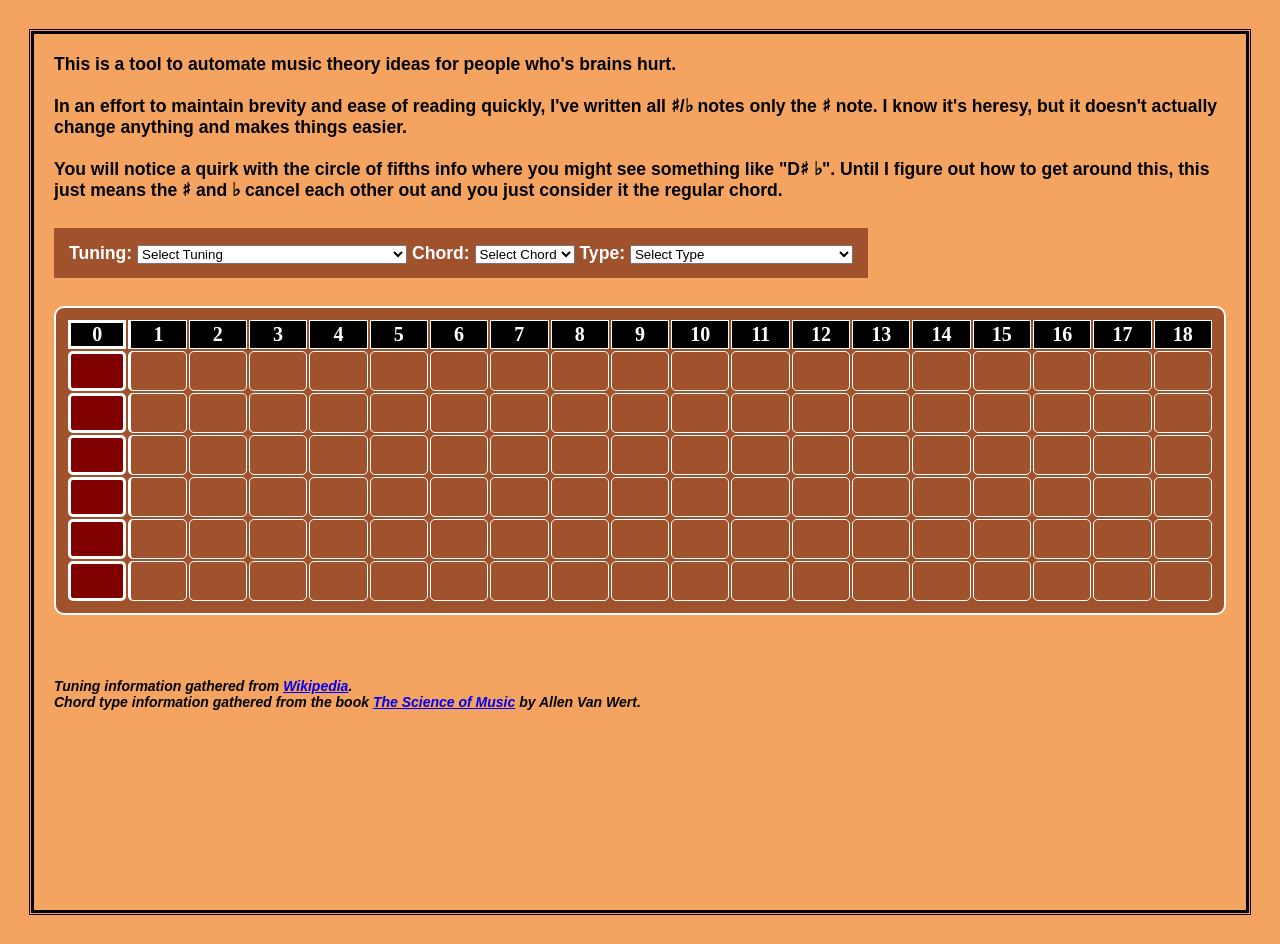
==== index.html @ cc787c2c "Rename guitarhelper.html to index.html" ====
<!DOCTYPE html>
<html lang="en">
	<head>
		<meta charset="UTF-8">
		<meta name="viewport" content="width=device-width, initial-scale=1.0">
		<title>Guitar Helper</title>
		<meta name="author" content="Eric Toribio">
		<meta name="description" content="A music theory tool for guitarists">
<link href="https://www.w3schools.com/w3css/5/w3.css" rel="stylesheet" type="text/css" media="all">
		<link href="styles.css" rel="stylesheet">
	</head>
	<body>
		<div><p>This is a tool to automate music theory ideas for people who's brains hurt.</p><br>
			<p>In an effort to maintain brevity and ease of reading quickly, I've written all &sharp;/&flat; notes only the &sharp; note. I know it's heresy, but it doesn't actually change anything and makes things easier.</p><br>
		<p>You will notice a quirk with the circle of fifths info where you might see something like "D&sharp; &flat;". Until I figure out how to get around this, this just means the &sharp; and &flat; cancel each other out and you just consider it the regular chord.</p><br></div>
		<br>
		<div>
			<span style="background-color:Sienna; color:white; padding:15px; width: 100%;">Tuning:
			<select id="tuning" onchange="sndForm()">
				<option value="selectone" selected disabled>Select Tuning</option>
				<option value="tstd">Standard</option>
				<option value="tuna">A</option>
				<option value="tuas">A&sharp;</option>
				<option value="tas7">A&sharp;maj7</option>
				<option value="tfif">All Fifths (mandoguitar)</option>
				<option value="tffa">All Fifths (mandoguitar) [alternate]</option>
				<option value="tfrt">All Fourths</option>
				<option value="tas2">Asus2</option>
				<option value="tas4">Asus4</option>
				<option value="tagf">Augmented Fourths</option>
				<option value="tafa">Augmented Fourths [alternate]</option>
				<option value="tunb">B</option>
				<option value="tba4">Badd4</option>
				<option value="tba9">Badd9</option>
				<option value="tb9a">Badd9 [alternate]</option>
				<option value="tblk">Balalaika</option>
				<option value="tbfl">B&flat;</option>
				<option value="tbpm">Bruce Palmer Modal</option>
				<option value="tbs4">Bsus4</option>
				<option value="tunc">C</option>
				<option value="tucs">C&sharp;</option>
				<option value="tcs4">C&sharp;sus4</option>
				<option value="tuc6">C6</option>
				<option value="tu69">C6/9</option>
				<option value="tclo">Cello</option>
				<option value="tctr">Cittern</option>
				<option value="tcm4">Cm add4</option>
				<option value="tc11">Cmaj11</option>
				<option value="tcnv">Converge</option>
				<option value="tcva">Converge [alternate]</option>
				<option value="tcra">Crossnote A</option>
				<option value="tcaa">Crossnote A [alternate]</option>
				<option value="tca2">Crossnote A [alternate 2, Sitar A]</option>
				<option value="tcrc">Crossnote C</option>
				<option value="tcca">Crossnote C [alternate]</option>
				<option value="tcc2">Crossnote C [alternate 2]</option>
				<option value="tcrd">Crossnote D</option>
				<option value="tcda">Crossnote D [alternate]</option>
				<option value="tcre">Crossnote E</option>
				<option value="tcrf">Crossnote F</option>
				<option value="tcfa">Crossnote F [alternate]</option>
				<option value="tcrg">Crossnote G</option>
				<option value="tcs2">Csus2</option>
				<option value="tcu4">Csus4</option>
				<option value="tc49">Csus4+9</option>
				<option value="tund">D</option>
				<option value="tdsm">D#m add2/4</option>
				<option value="tud6">D6</option>
				<option value="tud7">D7</option>
				<option value="tddd">Dad-Dad</option>
				<option value="tud9">Dadd9</option>
				<option value="tdgd">Dad-Gad</option>
				<option value="tdg1">Dad-Gad [alternate]</option>
				<option value="tdg2">Dad-Gad [alternate 2]</option>
				<option value="tdg3">Dad-Gad [alternate 3]</option>
				<option value="tdg4">Dad-Gad [alternate 4]</option>
				<option value="tdg5">Dad-Gad [alternate 5]</option>
				<option value="tdg6">Dad-Gad [alternate 6]</option>
				<option value="tdg7">Dad-Gad [alternate 7]</option>
				<option value="tda9">Dm add9</option>
				<option value="tdm7">Dm7</option>
				<option value="tdm9">Dm9</option>
				<option value="tdj7">Dmaj7</option>
				<option value="tdbr">Dobro</option>
				<option value="tu2a">Double Drop A</option>
				<option value="t2as">Double Drop A&sharp;</option>
				<option value="tu2b">Double Drop B</option>
				<option value="tu2c">Double Drop C</option>
				<option value="t2cs">Double Drop C&sharp;</option>
				<option value="tu2d">Double Drop D</option>
				<option value="t2ds">Double Drop D&sharp;</option>
				<option value="t2d1">Double Drop D1</option>
				<option value="tu2e">Double Drop E</option>
				<option value="tu2f">Double Drop F</option>
				<option value="t2fs">Double Drop F&sharp;</option>
				<option value="tu2g">Double Drop G</option>
				<option value="t2gs">Double Drop G&sharp;</option>
				<option value="tdro">Drake's Drone</option>
				<option value="tdra">Drop A</option>
				<option value="tand">Drop A in D Standard Variation</option>
				<option value="tdat">Drop A in Standard Variation</option>
				<option value="tdas">Drop A&sharp;</option>
				<option value="tdrb">Drop B</option>
				<option value="tdba">Drop B in Standard Variation</option>
				<option value="tdb2">Drop B in Standard Variation [alternate]</option>
				<option value="tdbe">Drop B-E</option>
				<option value="tdrc">Drop C</option>
				<option value="tdca">Drop C in Standard Variation</option>
				<option value="tdcs">Drop C&sharp;</option>
				<option value="trca">Drop C&sharp; in Standard Variation</option>
				<option value="tdc1">Drop C1</option>
				<option value="tdrd">Drop D</option>
				<option value="tdds">Drop D&sharp;</option>
				<option value="tdd1">Drop D1</option>
				<option value="tdre">Drop E</option>
				<option value="tdrf">Drop F</option>
				<option value="tdfs">Drop F&sharp;</option>
				<option value="tdrg">Drop G</option>
				<option value="tgnc">Drop G in C standard variation</option>
				<option value="tdgs">Drop G&sharp;</option>
				<option value="tds2">Dsus2</option>
				<option value="temd">E modal</option>
				<option value="tema">E modal [alternate]</option>
				<option value="te74">E7sus4</option>
				<option value="tdhf">E&flat; (down one half-step)</option>
				<option value="tete">El Ten Eleven</option>
				<option value="te11">Em11</option>
				<option value="tem7">Em7/C</option>
				<option value="tes2">Esus2</option>
				<option value="tes4">Esus4</option>
				<option value="te4a">Esus4 [alternate]</option>
				<option value="tunf">F</option>
				<option value="tufs">F&sharp;</option>
				<option value="tfm9">Fmaj9</option>
				<option value="tung">G</option>
				<option value="tugs">G&sharp;</option>
				<option value="tug6">G6</option>
				<option value="tug7">G7</option>
				<option value="tga4">Gadd4</option>
				<option value="tgm7">Gmaj7</option>
				<option value="tgs2">Gsus2</option>
				<option value="tgs4">Gsus4</option>
				<option value="tg4a">Gsus4 [alternate]</option>
				<option value="tork">Gsus4/4 (Orkney)</option>
				<option value="tirs">Iris</option>
				<option value="tjgz">José González</option>
				<option value="tknv">Karnivool</option>
				<option value="tkva">Karnivool [alternate]</option>
				<option value="tlby">Liberty</option>
				<option value="tlwc">Low C</option>
				<option value="tlut">Lute</option>
				<option value="tmj2">Major Seconds</option>
				<option value="tm2a">Major Seconds [alternate]</option>
				<option value="tmj3">Major Thirds</option>
				<option value="tm3a">Major Thirds [alternate]</option>
				<option value="tmic">Mi-composé</option>
				<option value="tmn3">Minor Thirds</option>
				<option value="tmrt">Mr. Tom</option>
				<option value="tnst">New Standard</option>
				<option value="tocv">Octave</option>
				<option value="tupa">Open A</option>
				<option value="tpaa">Open A [alternate]</option>
				<option value="tpa2">Open A [alternate 2]</option>
				<option value="tpas">Open A (Slide)</option>
				<option value="tupb">Open B</option>
				<option value="tpba">Open B [alternate]</option>
				<option value="tupc">Open C</option>
				<option value="tpca">Open C [alternate]</option>
				<option value="tpc2">Open C [alternate 2]</option>
				<option value="tupd">Open D</option>
				<option value="tpda">Open D [alternate]</option>
				<option value="tpd2">Open D [alternate 2]</option>
				<option value="tupe">Open E</option>
				<option value="tpea">Open E [alternate]</option>
				<option value="tupf">Open F</option>
				<option value="tpfa">Open F [alternate]</option>
				<option value="tfmr">Open F (Math Rock)</option>
				<option value="tpfs">Open F&sharp;</option>
				<option value="tfsa">Open F&sharp; [alternate]</option>
				<option value="tupg">Open G (Spanish Tuning/Chicago Tuning)</option>
				<option value="tpga">Open G [alternate]</option>
				<option value="tpsk">Open G [alternate 2, slack-key]</option>
				<option value="tpg3">Open G [alternate 3]</option>
				<option value="topg">Open Page</option>
				<option value="tost">Ostrich</option>
				<option value="tosa">Ostrich [alternate]</option>
				<option value="tute">Sleeping Ute</option>
				<option value="tsta">Staind</option>
				<option value="tsal">Staind [alternate]</option>
				<option value="tdtl">The Day I Tried to Live</option>
				</select>
			Chord:
			<select id="key" onchange="sndFormChord()">
				<option value="selectone" selected disabled>Select Chord</option>
				<option value="C">C</option>
				<option value="Csharp">C#</option>
				<option value="D">D</option>
				<option value="Dsharp">D#</option>
				<option value="E">E</option>
				<option value="F">F</option>
				<option value="Fsharp">F#</option>
				<option value="G">G</option>
				<option value="Gsharp">G#</option>
				<option value="A">A</option>
				<option value="Asharp">A#</option>
				<option value="B">B</option>
				</select>
			Type:
			<select id="chordstyle" onchange="sndFormChordType()">
				<option value="selectone" selected disabled>Select Type</option>
				<option value="maj" id="chmaj">Major</option>
				<option value="min" id="chmin">Minor</option>
				<option value="sus2" id="chsus2">Suspended 2nd</option>
				<option value="aug" id="chaug">Augmented</option>
				<option value="dim" id="chdim">Diminished</option>
				<option value="aug4" id="chaug4">Augmented 4th</option>
				<option value="flat5" id="chflat5">Flat 5th</option>
				<option value="maj7" id="chmaj7">Major 7th</option>
				<option value="maj7sus4" id="chmaj7sus4">Major 7 Suspended 4</option>
				<option value="majadd9" id="chmajadd9">Major Add 9</option>
				<option value="majadds9" id="chmajadds9">Major Add &sharp;9</option>
				<option value="majaddb9" id="chmajaddb9">Major Add &flat;9</option>
				<option value="majadd11" id="chmajadd11">Major Add 11</option>
				<option value="majadds11" id="chmajadds11">Major Add &sharp;11</option>
				<option value="dom7" id="chdom7">Dominant 7th</option>
				<option value="min7" id="chmin7">Minor 7th</option>
				<option value="min7sus4" id="chmin7sus4">Minor 7 Suspended 4</option>
				<option value="min7add9" id="chmin7add9">Minor 7 Add 9</option>
				<option value="minadd11" id="chminadd11">Minor Add 11</option>
				<option value="minmaj7" id="chminmaj7">Minor-Major 7th</option>
				<option value="sus2addb13" id="chsus2addb13">Suspended 2 Add &flat;13</option>
				<option value="augmaj7" id="chaugmaj7">Augmented Major 7th</option>
				<option value="aug7" id="chaug7">Augmented 7th</option>
				<option value="halfdim" id="chhalfdim">Half Diminished</option>
				<option value="dim7" id="chdim7">Diminished 7th</option>
				<option value="dimadd9" id="chdimadd9">Diminished Add 9</option>
				<option value="dimaddb9" id="chdimaddb9">Diminished Add &flat;9</option>
				<option value="aug4add7" id="chaug4add7">Augmented 4th Add 7th</option>
				<option value="aug4addb7" id="chaug4addb7">Augmented 4th Add &flat;7th</option>
				<option value="dom7b5" id="chdom7b5">Dominant 7th &flat;5</option>
				<option value="b5add9" id="chb5add9">&flat;5 Add 9</option>
				<option value="b5adds9" id="chb5adds9">&flat;5 Add &sharp;9</option>
				<option value="maj9" id="chmaj9">Major 9</option>
				<option value="majs9" id="chmajs9">Major &sharp;9</option>
				<option value="maj7add11" id="chmaj7add11">Major 7 Add 11</option>
				<option value="maj7adds11" id="chmaj7adds11">Major 7 Add &sharp;11</option>
				<option value="maj7addb13" id="chmaj7addb13">Major 7 Add &flat;13</option>
				<option value="maj7aug4add13" id="chmaj7aug4add13">Major 7 Augmented 4th Add 13</option>
				<option value="majadd9add11" id="chmajadd9add11">Major Add 9 Add 11</option>
				<option value="majaddb9add11" id="chmajaddb9add11">Major Add &flat;9 Add 11</option>
				<option value="majadd9adds11" id="chmajadd9adds11">Major Add 9 Add &sharp;11</option>
				<option value="majaddb9adds11" id="chmajaddb9adds11">Major Add &flat;9 Add &sharp;11</option>
				<option value="majadds9adds11" id="chmajadds9adds11">Major Add &sharp;9 Add &sharp;11</option>
				<option value="majadd9addb13" id="chmajadd9addb13">Major Add 9 Add &flat;13</option>
				<option value="dom9" id="chdom9">Dominant 9</option>
				<option value="domb9" id="chdomb9">Dominant &flat;9</option>
				<option value="doms9" id="chdoms9">Dominant &sharp;9</option>
				<option value="doms9b5" id="chdoms9b5">Dominant &sharp;9 &flat;5</option>
				<option value="dom7adds11" id="chdom7adds11">Dominant 7 Add &sharp;11</option>
				<option value="dom7add13" id="chdom7add13">Dominant 7 Add 13</option>
				<option value="dom7addb13" id="chdom7addb13">Dominant 7 Add &flat;13</option>
				<option value="dom9b5" id="chdom9b5">Dominant 9 &flat;5</option>
				<option value="dom7add11" id="chdom7add11">Dominant 7 Add 11</option>
				<option value="min7add11" id="chmin7add11">Minor 7 Add 11</option>
				<option value="min7adds11" id="chmin7adds11">Minor 7 Add &sharp;11</option>
				<option value="min7aug4add13" id="chmin7aug4add13">Minor 7 Augmented 4th Add 13</option>
				<option value="min9" id="chmin9">Minor 9</option>
				<option value="minadd9add11" id="chminadd9add11">Minor Add 9 Add 11</option>
				<option value="minadd9adds11" id="chminadd9adds11">Minor Add 9 Add &sharp;11</option>
				<option value="minaddb9adds11" id="chminaddb9adds11">Minor Add &flat;9 Add &sharp;11</option>
				<option value="minmaj7add11" id="chminmaj7add11">Minor-Major 7 Add 11</option>
				<option value="minmaj7adds11" id="chminmaj7adds11">Minor-Major 7 Add &sharp;11</option>
				<option value="minmaj9" id="chminmaj9">Minor-Major 9</option>
				<option value="augminmaj7add13" id="chaugminmaj7add13">Augmented Minor-Major 7 Add 13</option>
				<option value="halfdim9" id="chhalfdim9">Half Diminished 9th</option>
				<option value="halfdim7add11" id="chhalfdim7add11">Half Diminished 7th Add 11</option>
				<option value="dimb9" id="chdimb9">Diminished &flat;9</option>
				<option value="maj9b5" id="chmaj9b5">Major 9 &flat;5</option>
				<option value="majs9addb13" id="chmajs9addb13">Major &sharp;9 Add &flat;13</option>
				<option value="majs11s9" id="chmajs11s9">Major &sharp;11 &sharp;9</option>
				<option value="maj11" id="chmaj11">Major 11</option>
				<option value="majs11" id="chmajs11">Major &sharp;11</option>
				<option value="maj9addb13" id="chmaj9addb13">Major 9 Add &flat;13</option>
				<option value="mins11" id="chmins11">Minor &sharp;11</option>
				<option value="min9add13" id="chmin9add13">Minor 9 Add 13</option>
				<option value="min11" id="chmin11">Minor 11</option>
				<option value="minb9add13" id="chminb9add13">Minor &flat;9 Add 13</option>
				<option value="doms11b9" id="chdoms11b9">Dominant &sharp;11 &flat;9</option>
				<option value="doms9b5add13" id="chdoms9b5add13">Dominant &sharp;9 &flat;5 Add 13</option>
				<option value="doms11" id="chdoms11">Dominant &sharp;11</option>
				<option value="dom9addb13" id="chdom9addb13">Dominant 9 Add &flat;13</option>
				<option value="dom9b5addb13" id="chdom9b5addb13">Dominant 9 &flat;5 Add &flat;13</option>
				<option value="dom11b9" id="chdom11b9">Dominant 11 &flat;9</option>
				<option value="dom11" id="chdom11">Dominant 11</option>
				<option value="minmaj11" id="chminmaj11">Minor-Major 11</option>
				<option value="minmajs11" id="chminmajs11">Minor-Major &sharp;11</option>
				<option value="augminmaj9add13" id="chaugminmaj9add13">Augmented Minor-Major 9 Add 13</option>
				<option value="halfdim9add13" id="chhalfdim9add13">Half Diminished 9 Add 13</option>
				<option value="halfdim11" id="chhalfdim11">Half Diminished 11</option>
				<option value="dim11" id="chdim11">Diminished 11</option>
				</select></span>
			<br>
			<br>
			<center><div id="scale"></div></center>
			<br>
			<div class="fretboard" style="padding: 10px; border: 2px solid white; border-radius: 10px;">
				<table class="fretboard" style="width: 100%;">
					<tr style="background-color: black;">
						<th style="border: 3px solid white;;">0</th>
						<th style="border: 1px solid white; border-left: 3px solid white">1</th>
						<th style="border: 1px solid white;">2</th>
						<th style="border: 1px solid white;">3</th>
						<th style="border: 1px solid white;">4</th>
						<th style="border: 1px solid white;">5</th>
						<th style="border: 1px solid white;">6</th>
						<th style="border: 1px solid white;">7</th>
						<th style="border: 1px solid white;">8</th>
						<th style="border: 1px solid white;">9</th>
						<th style="border: 1px solid white;">10</th>
						<th style="border: 1px solid white;">11</th>
						<th style="border: 1px solid white;">12</th>
						<th style="border: 1px solid white;">13</th>
						<th style="border: 1px solid white;">14</th>
						<th style="border: 1px solid white;">15</th>
						<th style="border: 1px solid white;">16</th>
						<th style="border: 1px solid white;">17</th>
						<th style="border: 1px solid white;">18</th>
					</tr>
					<tr class="fretboard">
						<td style="border: 3px solid white; background-color: Maroon;"><center><span class="fretnotes" id="s1f0"></span></td>
						<td style="border: 1px solid white; border-left: 3px solid white;"><span class="fretnotes" id="s1f1"></span></td>
						<td style="border: 1px solid white;"><span class="fretnotes" id="s1f2"></span></td>
						<td style="border: 1px solid white;"><span class="fretnotes" id="s1f3"></span></td>
						<td style="border: 1px solid white;"><span class="fretnotes" id="s1f4"></span></td>
						<td style="border: 1px solid white;"><span class="fretnotes" id="s1f5"></span></td>
						<td style="border: 1px solid white;"><span class="fretnotes" id="s1f6"></span></td>
						<td style="border: 1px solid white;"><span class="fretnotes" id="s1f7"></span></td>
						<td style="border: 1px solid white;"><span class="fretnotes" id="s1f8"></span></td>
						<td style="border: 1px solid white;"><span class="fretnotes" id="s1f9"></span></td>
						<td style="border: 1px solid white;"><span class="fretnotes" id="s1f10"></span></td>
						<td style="border: 1px solid white;"><span class="fretnotes" id="s1f11"></span></td>
						<td style="border: 1px solid white;"><span class="fretnotes" id="s1f12"></span></td>
						<td style="border: 1px solid white;"><span class="fretnotes" id="s1f13"></span></td>
						<td style="border: 1px solid white;"><span class="fretnotes" id="s1f14"></span></td>
						<td style="border: 1px solid white;"><span class="fretnotes" id="s1f15"></span></td>
						<td style="border: 1px solid white;"><span class="fretnotes" id="s1f16"></span></td>
						<td style="border: 1px solid white;"><span class="fretnotes" id="s1f17"></span></td>
						<td style="border: 1px solid white;"><span class="fretnotes" id="s1f18"></span></td>
					</tr>
					<tr class="fretboard">
						<td style="border: 3px solid white; background-color: Maroon;"><span class="fretnotes" id="s2f0"></span></td>
						<td style="border: 1px solid white; border-left: 3px solid white"><span class="fretnotes" id="s2f1"></span></td>
						<td style="border: 1px solid white;"><span class="fretnotes" id="s2f2"></span></td>
						<td style="border: 1px solid white;"><span class="fretnotes" id="s2f3"></span></td>
						<td style="border: 1px solid white;"><span class="fretnotes" id="s2f4"></span></td>
						<td style="border: 1px solid white;"><span class="fretnotes" id="s2f5"></span></td>
						<td style="border: 1px solid white;"><span class="fretnotes" id="s2f6"></span></td>
						<td style="border: 1px solid white;"><span class="fretnotes" id="s2f7"></span></td>
						<td style="border: 1px solid white;"><span class="fretnotes" id="s2f8"></span></td>
						<td style="border: 1px solid white;"><span class="fretnotes" id="s2f9"></span></td>
						<td style="border: 1px solid white;"><span class="fretnotes" id="s2f10"></span></td>
						<td style="border: 1px solid white;"><span class="fretnotes" id="s2f11"></span></td>
						<td style="border: 1px solid white;"><span class="fretnotes" id="s2f12"></span></td>
						<td style="border: 1px solid white;"><span class="fretnotes" id="s2f13"></span></td>
						<td style="border: 1px solid white;"><span class="fretnotes" id="s2f14"></span></td>
						<td style="border: 1px solid white;"><span class="fretnotes" id="s2f15"></span></td>
						<td style="border: 1px solid white;"><span class="fretnotes" id="s2f16"></span></td>
						<td style="border: 1px solid white;"><span class="fretnotes" id="s2f17"></span></td>
						<td style="border: 1px solid white;"><span class="fretnotes" id="s2f18"></span></td>
					</tr>
					<tr class="fretboard">
						<td style="border: 3px solid white; background-color: Maroon;"><span class="fretnotes" id="s3f0"></span></td>
						<td style="border: 1px solid white; border-left: 3px solid white"><span class="fretnotes" id="s3f1"></span></td>
						<td style="border: 1px solid white;"><span class="fretnotes" id="s3f2"></span></td>
						<td style="border: 1px solid white;"><span class="fretnotes" id="s3f3"></span></td>
						<td style="border: 1px solid white;"><span class="fretnotes" id="s3f4"></span></td>
						<td style="border: 1px solid white;"><span class="fretnotes" id="s3f5"></span></td>
						<td style="border: 1px solid white;"><span class="fretnotes" id="s3f6"></span></td>
						<td style="border: 1px solid white;"><span class="fretnotes" id="s3f7"></span></td>
						<td style="border: 1px solid white;"><span class="fretnotes" id="s3f8"></span></td>
						<td style="border: 1px solid white;"><span class="fretnotes" id="s3f9"></span></td>
						<td style="border: 1px solid white;"><span class="fretnotes" id="s3f10"></span></td>
						<td style="border: 1px solid white;"><span class="fretnotes" id="s3f11"></span></td>
						<td style="border: 1px solid white;"><span class="fretnotes" id="s3f12"></span></td>
						<td style="border: 1px solid white;"><span class="fretnotes" id="s3f13"></span></td>
						<td style="border: 1px solid white;"><span class="fretnotes" id="s3f14"></span></td>
						<td style="border: 1px solid white;"><span class="fretnotes" id="s3f15"></span></td>
						<td style="border: 1px solid white;"><span class="fretnotes" id="s3f16"></span></td>
						<td style="border: 1px solid white;"><span class="fretnotes" id="s3f17"></span></td>
						<td style="border: 1px solid white;"><span class="fretnotes" id="s3f18"></span></td>
					</tr>
					<tr class="fretboard">
						<td style="border: 3px solid white; background-color: Maroon;"><span class="fretnotes" id="s4f0"></span></td>
						<td style="border: 1px solid white; border-left: 3px solid white"><span class="fretnotes" id="s4f1"></span></td>
						<td style="border: 1px solid white;"><span class="fretnotes" id="s4f2"></span></td>
						<td style="border: 1px solid white;"><span class="fretnotes" id="s4f3"></span></td>
						<td style="border: 1px solid white;"><span class="fretnotes" id="s4f4"></span></td>
						<td style="border: 1px solid white;"><span class="fretnotes" id="s4f5"></span></td>
						<td style="border: 1px solid white;"><span class="fretnotes" id="s4f6"></span></td>
						<td style="border: 1px solid white;"><span class="fretnotes" id="s4f7"></span></td>
						<td style="border: 1px solid white;"><span class="fretnotes" id="s4f8"></span></td>
						<td style="border: 1px solid white;"><span class="fretnotes" id="s4f9"></span></td>
						<td style="border: 1px solid white;"><span class="fretnotes" id="s4f10"></span></td>
						<td style="border: 1px solid white;"><span class="fretnotes" id="s4f11"></span></td>
						<td style="border: 1px solid white;"><span class="fretnotes" id="s4f12"></span></td>
						<td style="border: 1px solid white;"><span class="fretnotes" id="s4f13"></span></td>
						<td style="border: 1px solid white;"><span class="fretnotes" id="s4f14"></span></td>
						<td style="border: 1px solid white;"><span class="fretnotes" id="s4f15"></span></td>
						<td style="border: 1px solid white;"><span class="fretnotes" id="s4f16"></span></td>
						<td style="border: 1px solid white;"><span class="fretnotes" id="s4f17"></span></td>
						<td style="border: 1px solid white;"><span class="fretnotes" id="s4f18"></span></td>
					</tr>
					<tr class="fretboard">
						<td style="border: 3px solid white; background-color: Maroon;"><span class="fretnotes" id="s5f0"></span></td>
						<td style="border: 1px solid white; border-left: 3px solid white"><span class="fretnotes" id="s5f1"></span></td>
						<td style="border: 1px solid white;"><span class="fretnotes" id="s5f2"></span></td>
						<td style="border: 1px solid white;"><span class="fretnotes" id="s5f3"></span></td>
						<td style="border: 1px solid white;"><span class="fretnotes" id="s5f4"></span></td>
						<td style="border: 1px solid white;"><span class="fretnotes" id="s5f5"></span></td>
						<td style="border: 1px solid white;"><span class="fretnotes" id="s5f6"></span></td>
						<td style="border: 1px solid white;"><span class="fretnotes" id="s5f7"></span></td>
						<td style="border: 1px solid white;"><span class="fretnotes" id="s5f8"></span></td>
						<td style="border: 1px solid white;"><span class="fretnotes" id="s5f9"></span></td>
						<td style="border: 1px solid white;"><span class="fretnotes" id="s5f10"></span></td>
						<td style="border: 1px solid white;"><span class="fretnotes" id="s5f11"></span></td>
						<td style="border: 1px solid white;"><span class="fretnotes" id="s5f12"></span></td>
						<td style="border: 1px solid white;"><span class="fretnotes" id="s5f13"></span></td>
						<td style="border: 1px solid white;"><span class="fretnotes" id="s5f14"></span></td>
						<td style="border: 1px solid white;"><span class="fretnotes" id="s5f15"></span></td>
						<td style="border: 1px solid white;"><span class="fretnotes" id="s5f16"></span></td>
						<td style="border: 1px solid white;"><span class="fretnotes" id="s5f17"></span></td>
						<td style="border: 1px solid white;"><span class="fretnotes" id="s5f18"></span></td>
					</tr>
					<tr class="fretboard">
						<td style="border: 3px solid white; background-color: Maroon;"><span class="fretnotes" id="s6f0"></span></td>
						<td style="border: 1px solid white; border-left: 3px solid white"><span class="fretnotes" id="s6f1"></span></td>
						<td style="border: 1px solid white;"><span class="fretnotes" id="s6f2"></span></td>
						<td style="border: 1px solid white;"><span class="fretnotes" id="s6f3"></span></td>
						<td style="border: 1px solid white;"><span class="fretnotes" id="s6f4"></span></td>
						<td style="border: 1px solid white;"><span class="fretnotes" id="s6f5"></span></td>
						<td style="border: 1px solid white;"><span class="fretnotes" id="s6f6"></span></td>
						<td style="border: 1px solid white;"><span class="fretnotes" id="s6f7"></span></td>
						<td style="border: 1px solid white;"><span class="fretnotes" id="s6f8"></span></td>
						<td style="border: 1px solid white;"><span class="fretnotes" id="s6f9"></span></td>
						<td style="border: 1px solid white;"><span class="fretnotes" id="s6f10"></span></td>
						<td style="border: 1px solid white;"><span class="fretnotes" id="s6f11"></span></td>
						<td style="border: 1px solid white;"><span class="fretnotes" id="s6f12"></span></td>
						<td style="border: 1px solid white;"><span class="fretnotes" id="s6f13"></span></td>
						<td style="border: 1px solid white;"><span class="fretnotes" id="s6f14"></span></td>
						<td style="border: 1px solid white;"><span class="fretnotes" id="s6f15"></span></td>
						<td style="border: 1px solid white;"><span class="fretnotes" id="s6f16"></span></td>
						<td style="border: 1px solid white;"><span class="fretnotes" id="s6f17"></span></td>
						<td style="border: 1px solid white;"><span class="fretnotes" id="s6f18"></span></center></td>
					</tr>
				</table>
					</div>
					<div><br></div>
						
<div><span id="chordthing"></span></div>
<br>
<div id="circfif"></div>
			<br>
			<script type="text/javascript" src="guitarhelper.js"></script>
			<noscript>this page requires javascript</noscript>
		<div id="footer">Tuning information gathered from <a href="https://en.wikipedia.org/wiki/List_of_guitar_tunings">Wikipedia</a>.<br>
			Chord type information gathered from the book <a href="https://musictheorysucks.com/">The Science of Music</a> by Allen Van Wert.</div>
	</body>
</html>
---- styles.css ----
body {
	background-color: SandyBrown;
	color: black;
	font-family: Tahoma;
	font-weight: bold;
	margin: 5%;
	padding: 20px;
	padding-bottom: 200px;
	border: 2px solid black;
	outline-style: double;
	outline-color: black;
	margin: 2rem;
	font-size: 1.1rem;
}

.btn {
  background-color: white;
  display: flex;
  align-items: center;
  justify-content: flex-start;
  column-gap: var(--gap);
  padding: 0.6rem;
  cursor: pointer;
  border-radius: var(--radius);
  border: none;
  box-shadow: var(--shadow);
  position: relative;
}

.bx {
  font-size: 1.1rem;
}

.dropdown {
  position: absolute;
  width: 250px;
  box-shadow: var(--shadow);
  border-radius: var(--radius);
  margin-top: 0.3rem;
  background: black;
}

.dropdown a {
  display: flex;
  align-items: center;
  column-gap: var(--gap);
  padding: 0.8rem 1rem;
  text-decoration: none;
  color: black;
}

.dropdown a:hover {
  background-color: var(--color);
  color: white;
}

.dropdown {
  position: absolute;
  width: 250px;
  box-shadow: var(--shadow);
  border-radius: var(--radius);
  margin-top: 0.3rem;
  background: white;
  transition: all 0.1s cubic-bezier(0.16, 1, 0.5, 1);

  transform: translateY(0.5rem);
  visibility: hidden;
  opacity: 0;
}

.show {
  transform: translateY(0rem);
  visibility: visible;
  opacity: 1;
}

.arrow {
  transform: rotate(180deg);
  transition: 0.2s ease;
}

@import url(https://fonts.googleapis.com/css?family=Inter:100,200,300,regular,500,600,700,800,900);

* {
  margin: 0;
  padding: 0;
  box-sizing: border-box;
  font-family: "Inter", sans-serif;
  --shadow: rgba(0, 0, 0, 0.05) 0px 6px 10px 0px,
    rgba(0, 0, 0, 0.1) 0px 0px 0px 1px;
  --color: #166e67;
  --gap: 0.5rem;
  --radius: 5px;
}

.fretboard {
	font-family: Courier New;
	color: white;
	background-color: Sienna;
	font-size: 20px;
	text-align: center;
	}
	
.fretnotes {
	font-family: Tahoma;
	text-align: center;
	color: white;
	font-size: 14px;
	}
	
td {
	padding: 2px;
	width: 5%;
	height: 40px;
	border-radius: 5px;
	}
	
th {
	font-family: Tahoma;
	}
	
#footer {
	font-size: 14px;
	font-style: italic;
	bottom: 5px;
	}
	
#circfif, #chordthing, #scale {
	font-family: Garamond;
	font-size: 22px;
	}
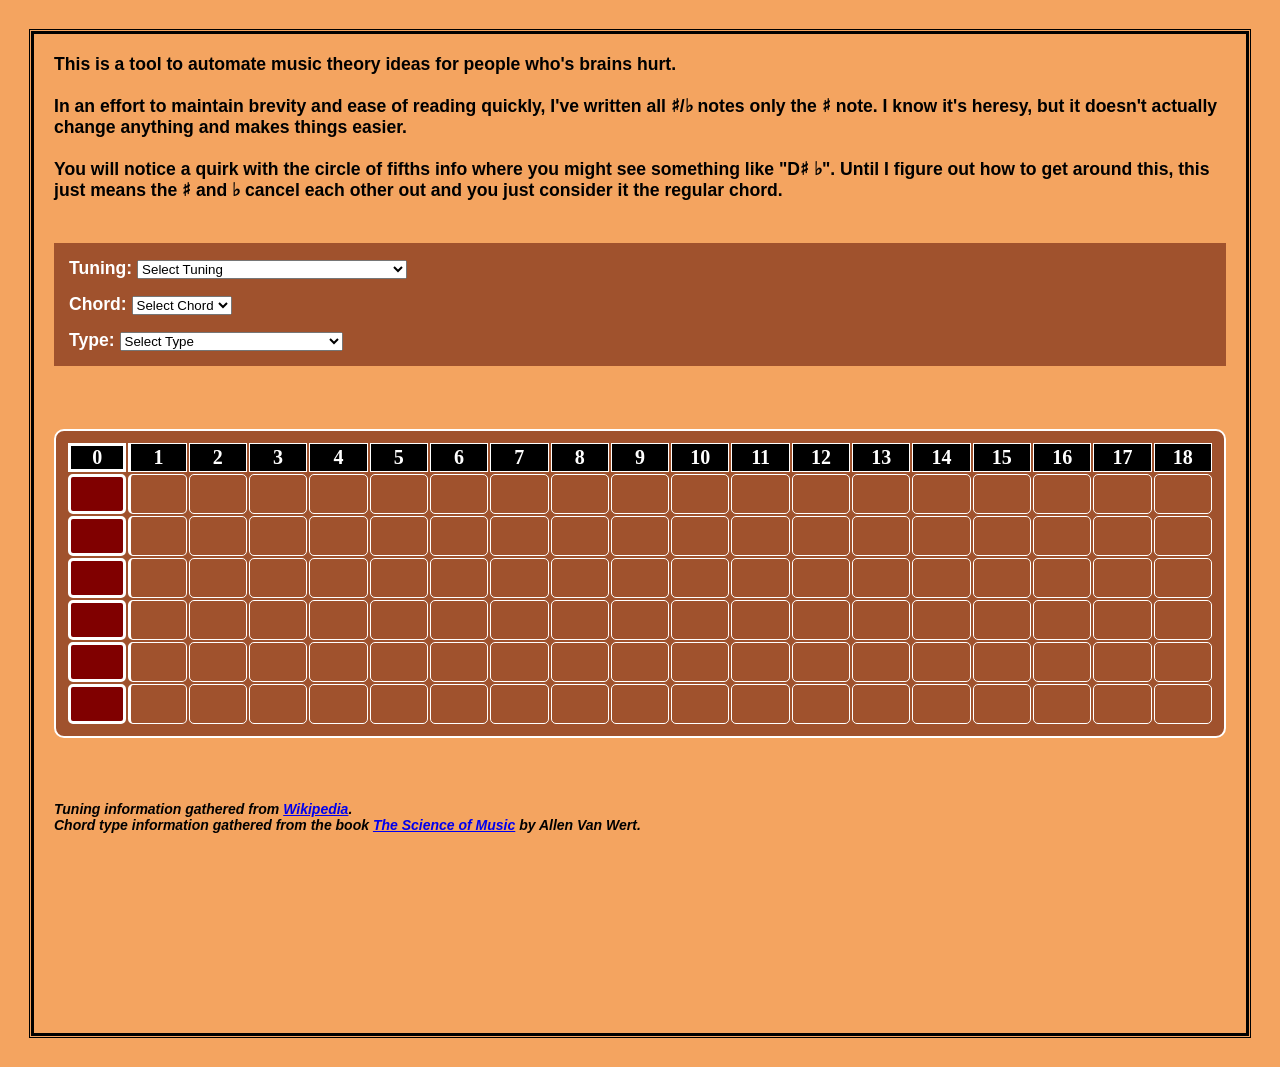
==== commit 51a60bfd: "Add files via upload" ====
--- a/index.html
+++ b/index.html
@@ -15,7 +15,7 @@
 		<p>You will notice a quirk with the circle of fifths info where you might see something like "D&sharp; &flat;". Until I figure out how to get around this, this just means the &sharp; and &flat; cancel each other out and you just consider it the regular chord.</p><br></div>
 		<br>
 		<div>
-			<span style="background-color:Sienna; color:white; padding:15px; width: 100%;">Tuning:
+			<div style="background-color:Sienna; color:white; padding:15px;">Tuning:
 			<select id="tuning" onchange="sndForm()">
 				<option value="selectone" selected disabled>Select Tuning</option>
 				<option value="tstd">Standard</option>
@@ -188,8 +188,8 @@
 				<option value="tsta">Staind</option>
 				<option value="tsal">Staind [alternate]</option>
 				<option value="tdtl">The Day I Tried to Live</option>
-				</select>
-			Chord:
+				</select><br>
+			<p style="padding-top: 15px; padding-bottom: 15px">Chord:
 			<select id="key" onchange="sndFormChord()">
 				<option value="selectone" selected disabled>Select Chord</option>
 				<option value="C">C</option>
@@ -204,7 +204,7 @@
 				<option value="A">A</option>
 				<option value="Asharp">A#</option>
 				<option value="B">B</option>
-				</select>
+				</select></p>
 			Type:
 			<select id="chordstyle" onchange="sndFormChordType()">
 				<option value="selectone" selected disabled>Select Type</option>
@@ -298,7 +298,7 @@
 				<option value="halfdim9add13" id="chhalfdim9add13">Half Diminished 9 Add 13</option>
 				<option value="halfdim11" id="chhalfdim11">Half Diminished 11</option>
 				<option value="dim11" id="chdim11">Diminished 11</option>
-				</select></span>
+				</select></div>
 			<br>
 			<br>
 			<center><div id="scale"></div></center>
@@ -465,4 +465,4 @@
 		<div id="footer">Tuning information gathered from <a href="https://en.wikipedia.org/wiki/List_of_guitar_tunings">Wikipedia</a>.<br>
 			Chord type information gathered from the book <a href="https://musictheorysucks.com/">The Science of Music</a> by Allen Van Wert.</div>
 	</body>
-</html>
+</html>
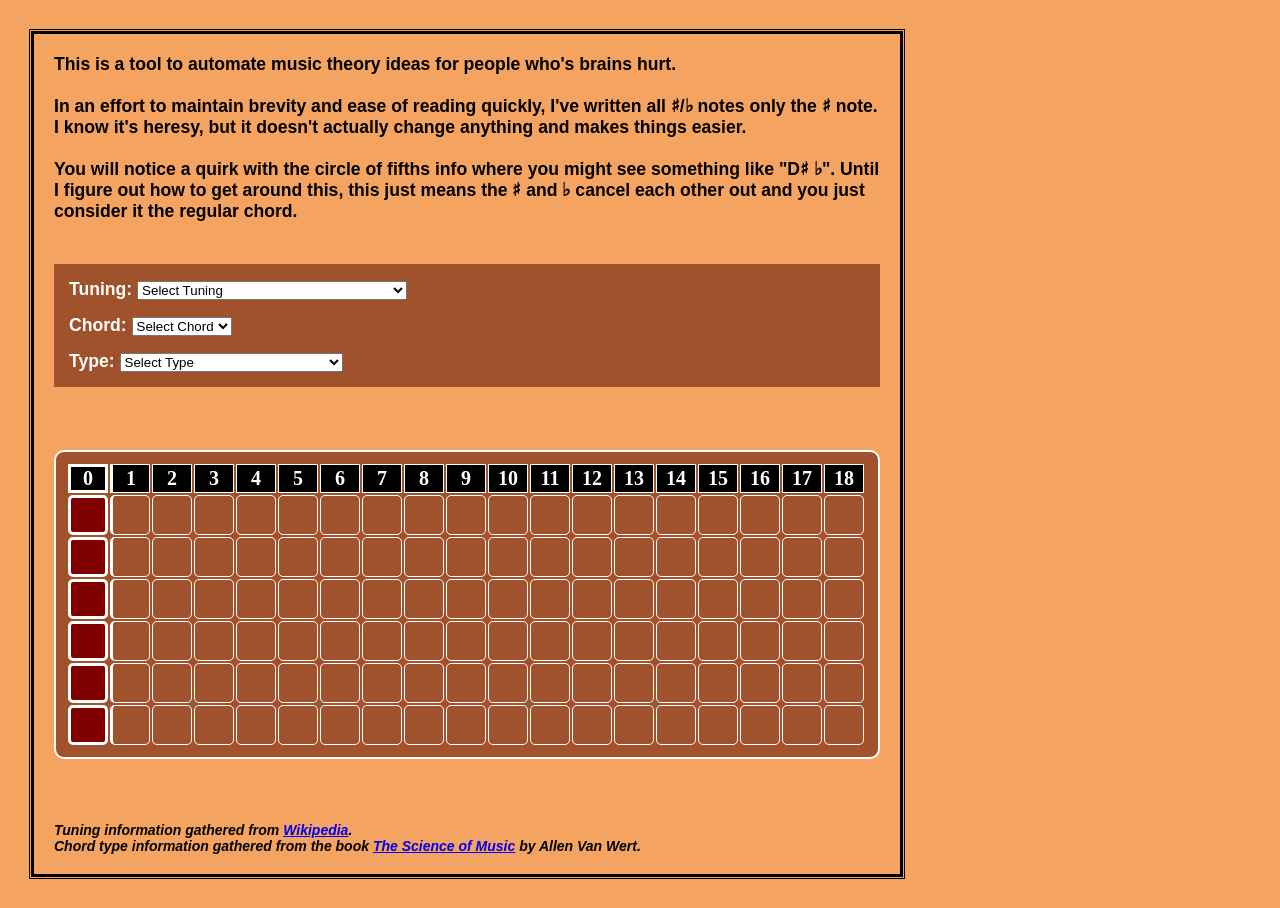
==== commit ab4ffa5b: "Add files via upload" ====
--- a/index.html
+++ b/index.html
@@ -304,7 +304,7 @@
 			<center><div id="scale"></div></center>
 			<br>
 			<div class="fretboard" style="padding: 10px; border: 2px solid white; border-radius: 10px;">
-				<table class="fretboard" style="width: 100%;">
+				<table class="fretboard" style="width: 800px;">
 					<tr style="background-color: black;">
 						<th style="border: 3px solid white;;">0</th>
 						<th style="border: 1px solid white; border-left: 3px solid white">1</th>
--- a/styles.css
+++ b/styles.css
@@ -5,12 +5,14 @@
 	font-weight: bold;
 	margin: 5%;
 	padding: 20px;
-	padding-bottom: 200px;
+	padding-bottom: 20px;
 	border: 2px solid black;
 	outline-style: double;
 	outline-color: black;
 	margin: 2rem;
 	font-size: 1.1rem;
+	width: 870px;
+	word-break: all;
 }
 
 .btn {
@@ -110,7 +112,7 @@
 	
 td {
 	padding: 2px;
-	width: 5%;
+	width: 40px;
 	height: 40px;
 	border-radius: 5px;
 	}
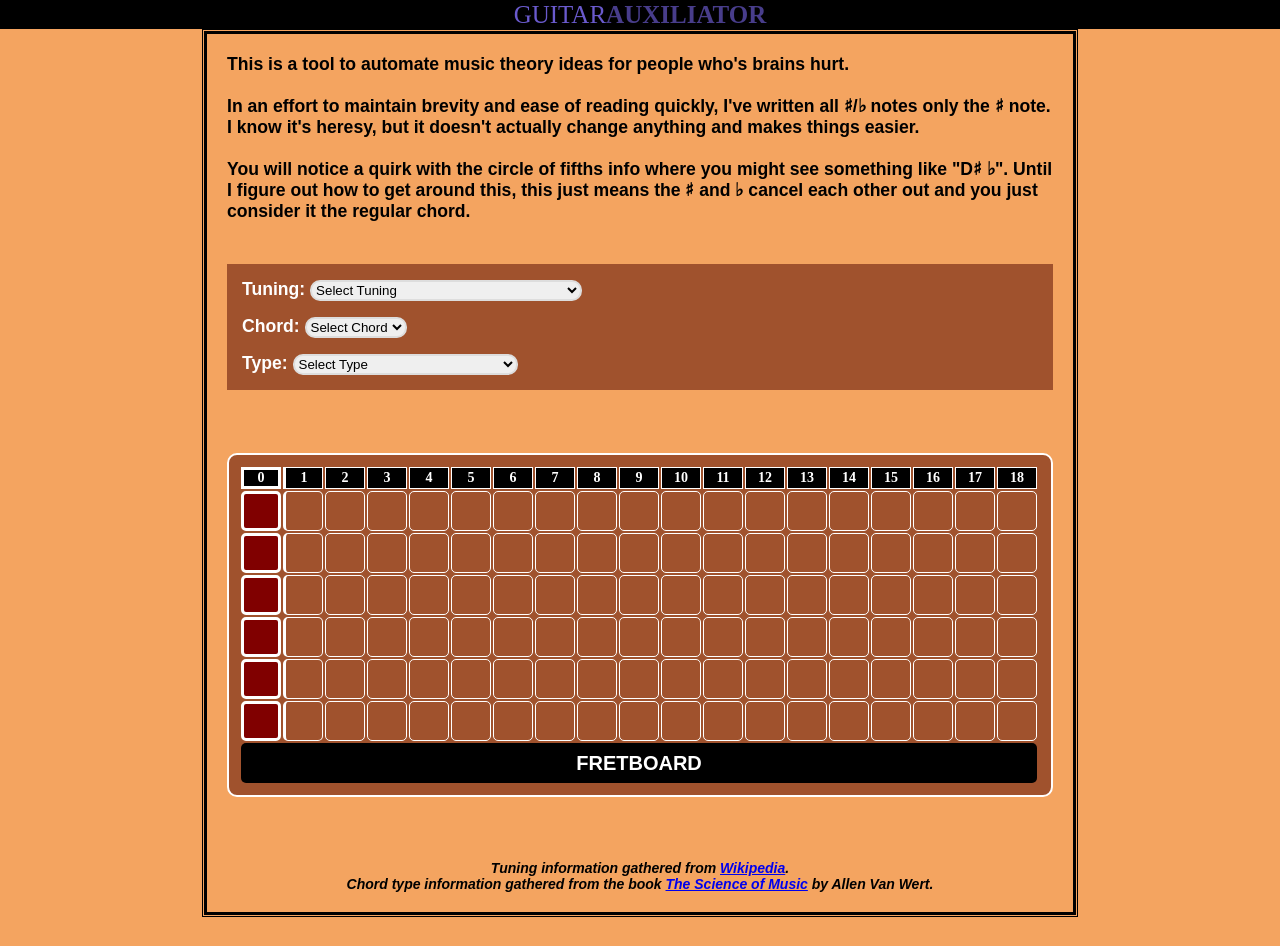
==== commit ed667d5e: "Add files via upload" ====
--- a/index.html
+++ b/index.html
@@ -3,19 +3,23 @@
 	<head>
 		<meta charset="UTF-8">
 		<meta name="viewport" content="width=device-width, initial-scale=1.0">
-		<title>Guitar Helper</title>
+		<title>Guitar Auxiliator</title>
 		<meta name="author" content="Eric Toribio">
 		<meta name="description" content="A music theory tool for guitarists">
 <link href="https://www.w3schools.com/w3css/5/w3.css" rel="stylesheet" type="text/css" media="all">
 		<link href="styles.css" rel="stylesheet">
 	</head>
+
 	<body>
-		<div><p>This is a tool to automate music theory ideas for people who's brains hurt.</p><br>
+		
+		<div id="sitetitle"><span id="guitar">GUITAR</span><span id="auxiliator">AUXILIATOR</span></div>
+		<center><div id="mainbody">
+		<div style="text-align: left;"><p>This is a tool to automate music theory ideas for people who's brains hurt.</p><br>
 			<p>In an effort to maintain brevity and ease of reading quickly, I've written all &sharp;/&flat; notes only the &sharp; note. I know it's heresy, but it doesn't actually change anything and makes things easier.</p><br>
 		<p>You will notice a quirk with the circle of fifths info where you might see something like "D&sharp; &flat;". Until I figure out how to get around this, this just means the &sharp; and &flat; cancel each other out and you just consider it the regular chord.</p><br></div>
 		<br>
 		<div>
-			<div style="background-color:Sienna; color:white; padding:15px;">Tuning:
+			<div style="background-color:Sienna; color:white; padding:15px; text-align: left;">Tuning:
 			<select id="tuning" onchange="sndForm()">
 				<option value="selectone" selected disabled>Select Tuning</option>
 				<option value="tstd">Standard</option>
@@ -225,7 +229,7 @@
 				<option value="dom7" id="chdom7">Dominant 7th</option>
 				<option value="min7" id="chmin7">Minor 7th</option>
 				<option value="min7sus4" id="chmin7sus4">Minor 7 Suspended 4</option>
-				<option value="min7add9" id="chmin7add9">Minor 7 Add 9</option>
+				<option value="minadd9" id="chminadd9">Minor Add 9</option>
 				<option value="minadd11" id="chminadd11">Minor Add 11</option>
 				<option value="minmaj7" id="chminmaj7">Minor-Major 7th</option>
 				<option value="sus2addb13" id="chsus2addb13">Suspended 2 Add &flat;13</option>
@@ -452,6 +456,9 @@
 						<td style="border: 1px solid white;"><span class="fretnotes" id="s6f17"></span></td>
 						<td style="border: 1px solid white;"><span class="fretnotes" id="s6f18"></span></center></td>
 					</tr>
+					<tr style="background-color: black;">
+						<td colspan="19">FRETBOARD</td>
+					</tr>
 				</table>
 					</div>
 					<div><br></div>
@@ -464,5 +471,6 @@
 			<noscript>this page requires javascript</noscript>
 		<div id="footer">Tuning information gathered from <a href="https://en.wikipedia.org/wiki/List_of_guitar_tunings">Wikipedia</a>.<br>
 			Chord type information gathered from the book <a href="https://musictheorysucks.com/">The Science of Music</a> by Allen Van Wert.</div>
+			</div></center>
 	</body>
 </html>
--- a/styles.css
+++ b/styles.css
@@ -1,4 +1,4 @@
-body {
+#mainbody {
 	background-color: SandyBrown;
 	color: black;
 	font-family: Tahoma;
@@ -14,6 +14,11 @@
 	width: 870px;
 	word-break: all;
 }
+
+select {
+	border: 2px solid #dddddd;
+	border-radius: 10px;
+	}
 
 .btn {
   background-color: white;
@@ -111,7 +116,7 @@
 	}
 	
 td {
-	padding: 2px;
+	padding: 1px;
 	width: 40px;
 	height: 40px;
 	border-radius: 5px;
@@ -119,6 +124,7 @@
 	
 th {
 	font-family: Tahoma;
+	font-size: 14px;
 	}
 	
 #footer {
@@ -130,4 +136,31 @@
 #circfif, #chordthing, #scale {
 	font-family: Garamond;
 	font-size: 22px;
+	}
+	
+#sitetitle {
+	background-color: black;
+	text-align: center;
+	font-size: 25px;
+	top: 0;
+	position: fixed;
+	width: 100%;
+	}
+	
+#guitar {
+	color: slateblue;
+	font-weight: normal;
+	font-family: Trebuchet MS;
+	}
+	
+#auxiliator {
+	color: darkslateblue;
+	font-weight: bold;
+	font-family: Trebuchet MS;
+	}
+	
+body {
+		background-color: SandyBrown;
+		margin: 0;
+		padding: 0;
 	}
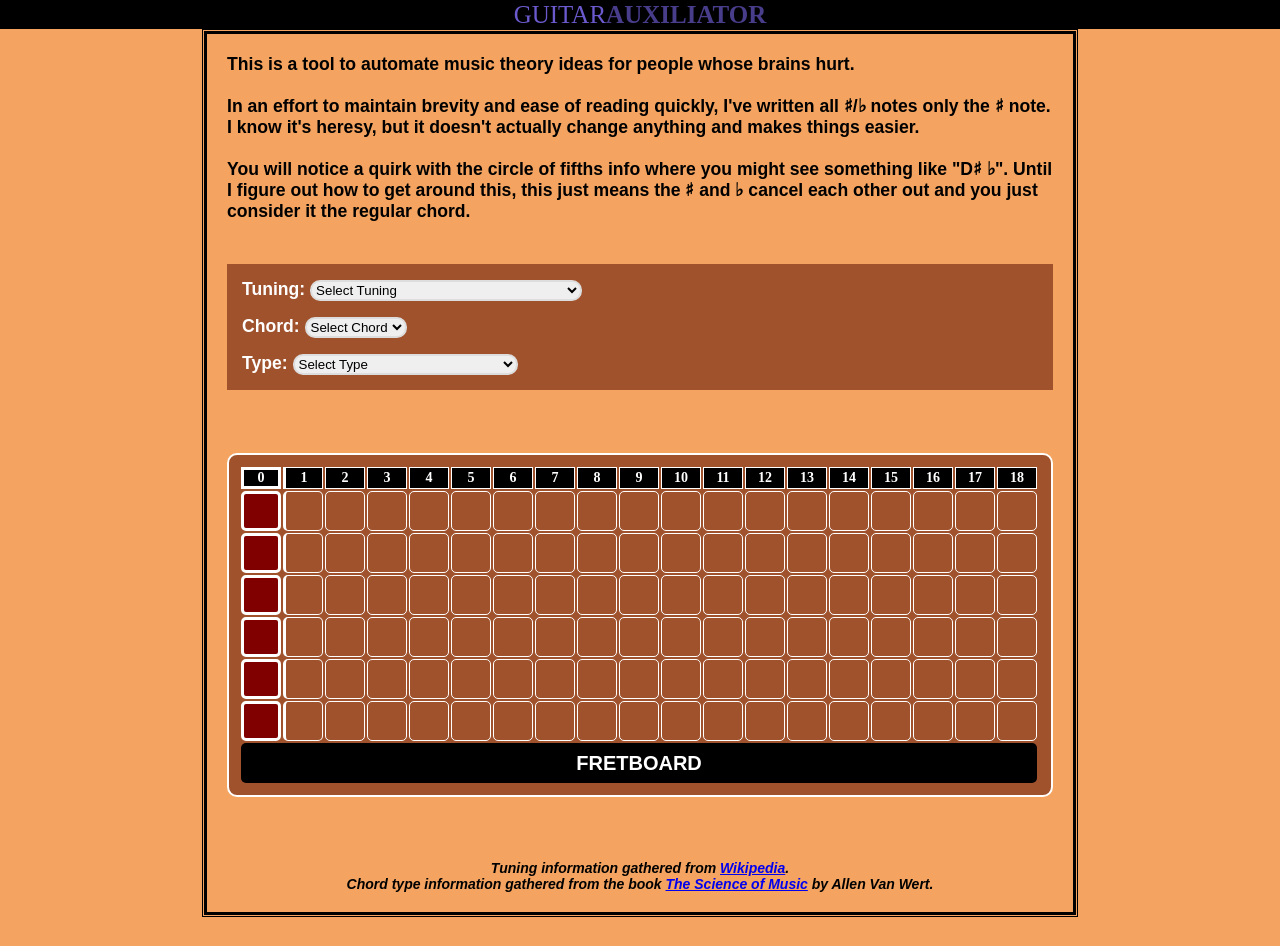
==== commit 1cc5020c: "Update index.html" ====
--- a/index.html
+++ b/index.html
@@ -14,7 +14,7 @@
 		
 		<div id="sitetitle"><span id="guitar">GUITAR</span><span id="auxiliator">AUXILIATOR</span></div>
 		<center><div id="mainbody">
-		<div style="text-align: left;"><p>This is a tool to automate music theory ideas for people who's brains hurt.</p><br>
+		<div style="text-align: left;"><p>This is a tool to automate music theory ideas for people whose brains hurt.</p><br>
 			<p>In an effort to maintain brevity and ease of reading quickly, I've written all &sharp;/&flat; notes only the &sharp; note. I know it's heresy, but it doesn't actually change anything and makes things easier.</p><br>
 		<p>You will notice a quirk with the circle of fifths info where you might see something like "D&sharp; &flat;". Until I figure out how to get around this, this just means the &sharp; and &flat; cancel each other out and you just consider it the regular chord.</p><br></div>
 		<br>
@@ -473,4 +473,4 @@
 			Chord type information gathered from the book <a href="https://musictheorysucks.com/">The Science of Music</a> by Allen Van Wert.</div>
 			</div></center>
 	</body>
-</html>+</html>
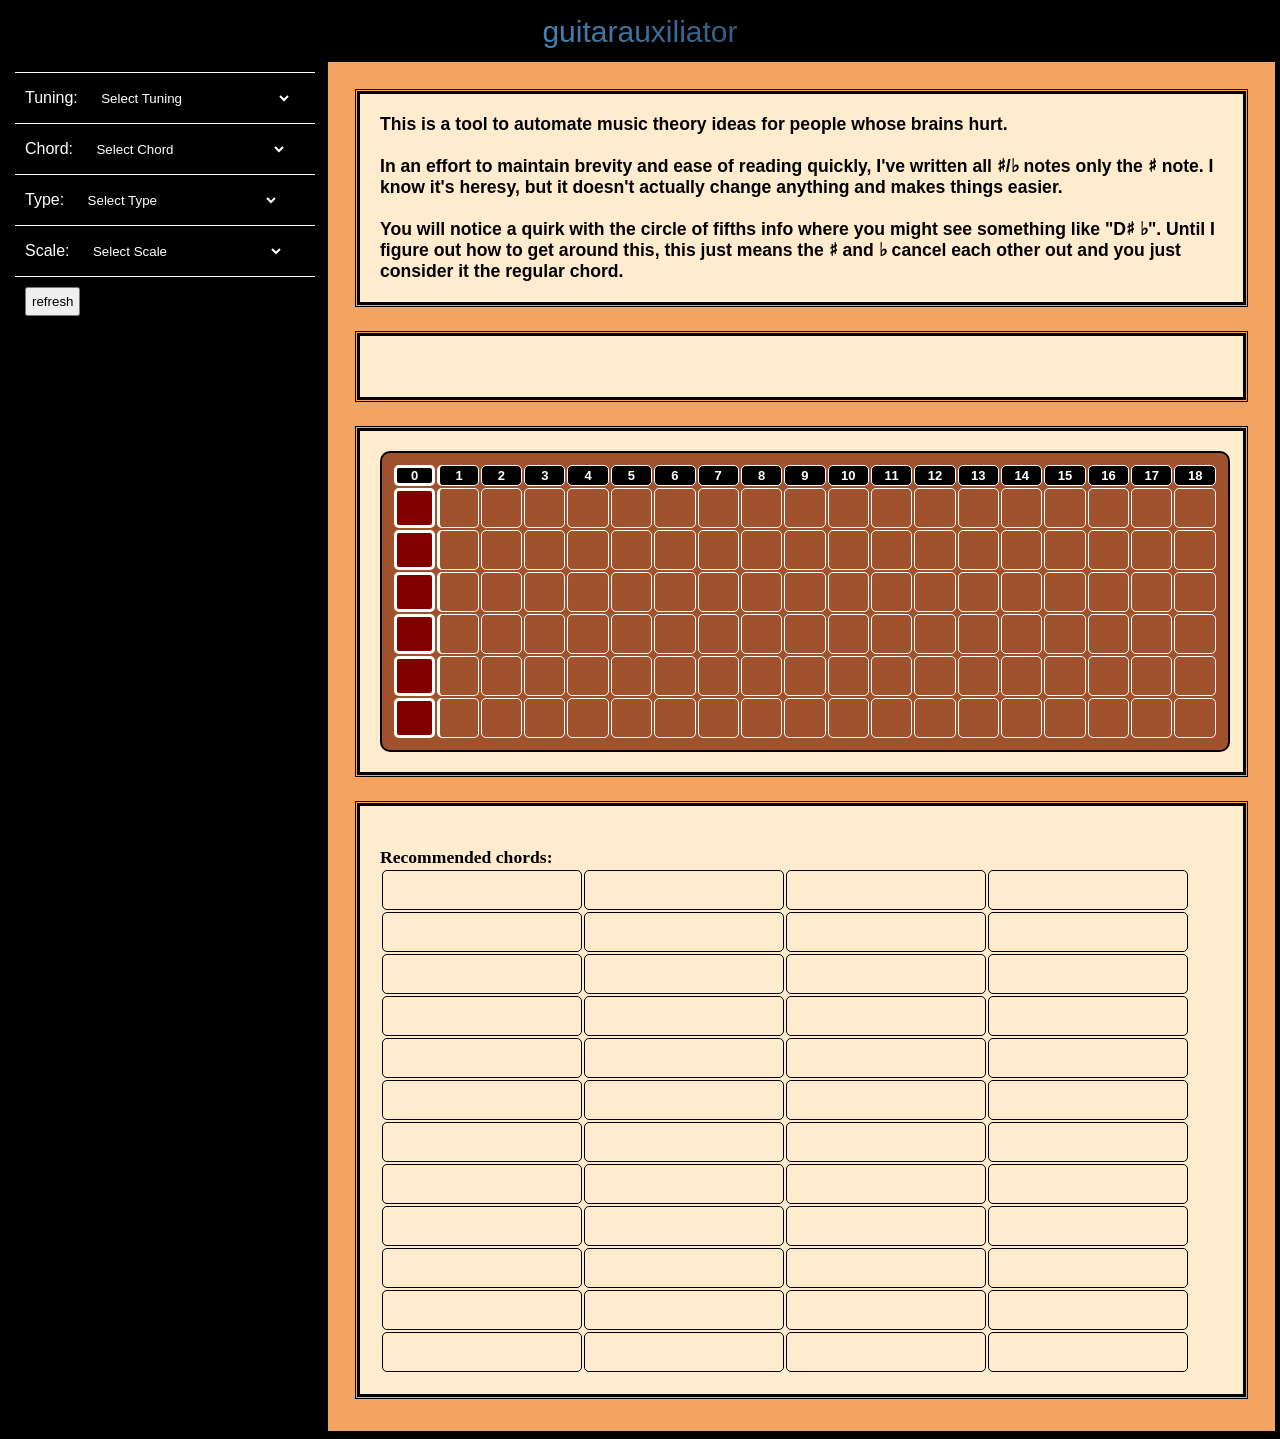
==== commit 183cd7f0: "Add files via upload" ====
--- a/index.html
+++ b/index.html
@@ -6,303 +6,588 @@
 		<title>Guitar Auxiliator</title>
 		<meta name="author" content="Eric Toribio">
 		<meta name="description" content="A music theory tool for guitarists">
-<link href="https://www.w3schools.com/w3css/5/w3.css" rel="stylesheet" type="text/css" media="all">
-		<link href="styles.css" rel="stylesheet">
+		<link href="https://www.w3schools.com/w3css/5/w3.css" rel="stylesheet" type="text/css" media="all">
+		<link href="index.css" rel="stylesheet">
 	</head>
 
 	<body>
-		
-		<div id="sitetitle"><span id="guitar">GUITAR</span><span id="auxiliator">AUXILIATOR</span></div>
-		<center><div id="mainbody">
-		<div style="text-align: left;"><p>This is a tool to automate music theory ideas for people whose brains hurt.</p><br>
-			<p>In an effort to maintain brevity and ease of reading quickly, I've written all &sharp;/&flat; notes only the &sharp; note. I know it's heresy, but it doesn't actually change anything and makes things easier.</p><br>
-		<p>You will notice a quirk with the circle of fifths info where you might see something like "D&sharp; &flat;". Until I figure out how to get around this, this just means the &sharp; and &flat; cancel each other out and you just consider it the regular chord.</p><br></div>
+	<div class="behind">
+		<div class="banner"><center><span id="sitename">guitarauxiliator</span></center></div>
+			<div class="sidebar">
+				<ul>
+					<li id="sidebaritem">
+						Tuning:
+						<select id="tuning" onchange="sndForm()">
+							<option value="" selected disabled>Select Tuning</option>
+							<option value="tstd">Standard</option>
+							<option value="tuna">A</option>
+							<option value="tuas">A&sharp;</option>
+							<option value="tas7">A&sharp;maj7</option>
+							<option value="tfif">All Fifths (mandoguitar)</option>
+							<option value="tffa">All Fifths (mandoguitar) [alternate]</option>
+							<option value="tfrt">All Fourths</option>
+							<option value="tas2">Asus2</option>
+							<option value="tas4">Asus4</option>
+							<option value="tagf">Augmented Fourths</option>
+							<option value="tafa">Augmented Fourths [alternate]</option>
+							<option value="tunb">B</option>
+							<option value="tba4">Badd4</option>
+							<option value="tba9">Badd9</option>
+							<option value="tb9a">Badd9 [alternate]</option>
+							<option value="tblk">Balalaika</option>
+							<option value="tbfl">B&flat;</option>
+							<option value="tbpm">Bruce Palmer Modal</option>
+							<option value="tbs4">Bsus4</option>
+							<option value="tunc">C</option>
+							<option value="tucs">C&sharp;</option>
+							<option value="tcs4">C&sharp;sus4</option>
+							<option value="tuc6">C6</option>
+							<option value="tu69">C6/9</option>
+							<option value="tclo">Cello</option>
+							<option value="tctr">Cittern</option>
+							<option value="tcm4">Cm add4</option>
+							<option value="tc11">Cmaj11</option>
+							<option value="tcnv">Converge</option>
+							<option value="tcva">Converge [alternate]</option>
+							<option value="tcra">Crossnote A</option>
+							<option value="tcaa">Crossnote A [alternate]</option>
+							<option value="tca2">Crossnote A [alternate 2, Sitar A]</option>
+							<option value="tcrc">Crossnote C</option>
+							<option value="tcca">Crossnote C [alternate]</option>
+							<option value="tcc2">Crossnote C [alternate 2]</option>
+							<option value="tcrd">Crossnote D</option>
+							<option value="tcda">Crossnote D [alternate]</option>
+							<option value="tcre">Crossnote E</option>
+							<option value="tcrf">Crossnote F</option>
+							<option value="tcfa">Crossnote F [alternate]</option>
+							<option value="tcrg">Crossnote G</option>
+							<option value="tcs2">Csus2</option>
+							<option value="tcu4">Csus4</option>
+							<option value="tc49">Csus4+9</option>
+							<option value="tund">D</option>
+							<option value="tdsm">D#m add2/4</option>
+							<option value="tud6">D6</option>
+							<option value="tud7">D7</option>
+							<option value="tddd">Dad-Dad</option>
+							<option value="tud9">Dadd9</option>
+							<option value="tdgd">Dad-Gad</option>
+							<option value="tdg1">Dad-Gad [alternate]</option>
+							<option value="tdg2">Dad-Gad [alternate 2]</option>
+							<option value="tdg3">Dad-Gad [alternate 3]</option>
+							<option value="tdg4">Dad-Gad [alternate 4]</option>
+							<option value="tdg5">Dad-Gad [alternate 5]</option>
+							<option value="tdg6">Dad-Gad [alternate 6]</option>
+							<option value="tdg7">Dad-Gad [alternate 7]</option>
+							<option value="tda9">Dm add9</option>
+							<option value="tdm7">Dm7</option>
+							<option value="tdm9">Dm9</option>
+							<option value="tdj7">Dmaj7</option>
+							<option value="tdbr">Dobro</option>
+							<option value="tu2a">Double Drop A</option>
+							<option value="t2as">Double Drop A&sharp;</option>
+							<option value="tu2b">Double Drop B</option>
+							<option value="tu2c">Double Drop C</option>
+							<option value="t2cs">Double Drop C&sharp;</option>
+							<option value="tu2d">Double Drop D</option>
+							<option value="t2ds">Double Drop D&sharp;</option>
+							<option value="t2d1">Double Drop D1</option>
+							<option value="tu2e">Double Drop E</option>
+							<option value="tu2f">Double Drop F</option>
+							<option value="t2fs">Double Drop F&sharp;</option>
+							<option value="tu2g">Double Drop G</option>
+							<option value="t2gs">Double Drop G&sharp;</option>
+							<option value="tdro">Drake's Drone</option>
+							<option value="tdra">Drop A</option>
+							<option value="tand">Drop A in D Standard Variation</option>
+							<option value="tdat">Drop A in Standard Variation</option>
+							<option value="tdas">Drop A&sharp;</option>
+							<option value="tdrb">Drop B</option>
+							<option value="tdba">Drop B in Standard Variation</option>
+							<option value="tdb2">Drop B in Standard Variation [alternate]</option>
+							<option value="tdbe">Drop B-E</option>
+							<option value="tdrc">Drop C</option>
+							<option value="tdca">Drop C in Standard Variation</option>
+							<option value="tdcs">Drop C&sharp;</option>
+							<option value="trca">Drop C&sharp; in Standard Variation</option>
+							<option value="tdc1">Drop C1</option>
+							<option value="tdrd">Drop D</option>
+							<option value="tdds">Drop D&sharp;</option>
+							<option value="tdd1">Drop D1</option>
+							<option value="tdre">Drop E</option>
+							<option value="tdrf">Drop F</option>
+							<option value="tdfs">Drop F&sharp;</option>
+							<option value="tdrg">Drop G</option>
+							<option value="tgnc">Drop G in C standard variation</option>
+							<option value="tdgs">Drop G&sharp;</option>
+							<option value="tds2">Dsus2</option>
+							<option value="temd">E modal</option>
+							<option value="tema">E modal [alternate]</option>
+							<option value="te74">E7sus4</option>
+							<option value="tdhf">E&flat; (down one half-step)</option>
+							<option value="tete">El Ten Eleven</option>
+							<option value="te11">Em11</option>
+							<option value="tem7">Em7/C</option>
+							<option value="tes2">Esus2</option>
+							<option value="tes4">Esus4</option>
+							<option value="te4a">Esus4 [alternate]</option>
+							<option value="tunf">F</option>
+							<option value="tufs">F&sharp;</option>
+							<option value="tfm9">Fmaj9</option>
+							<option value="tung">G</option>
+							<option value="tugs">G&sharp;</option>
+							<option value="tug6">G6</option>
+							<option value="tug7">G7</option>
+							<option value="tga4">Gadd4</option>
+							<option value="tgm7">Gmaj7</option>
+							<option value="tgs2">Gsus2</option>
+							<option value="tgs4">Gsus4</option>
+							<option value="tg4a">Gsus4 [alternate]</option>
+							<option value="tork">Gsus4/4 (Orkney)</option>
+							<option value="tirs">Iris</option>
+							<option value="tjgz">José González</option>
+							<option value="tknv">Karnivool</option>
+							<option value="tkva">Karnivool [alternate]</option>
+							<option value="tlby">Liberty</option>
+							<option value="tlwc">Low C</option>
+							<option value="tlut">Lute</option>
+							<option value="tmj2">Major Seconds</option>
+							<option value="tm2a">Major Seconds [alternate]</option>
+							<option value="tmj3">Major Thirds</option>
+							<option value="tm3a">Major Thirds [alternate]</option>
+							<option value="tmic">Mi-composé</option>
+							<option value="tmn3">Minor Thirds</option>
+							<option value="tmrt">Mr. Tom</option>
+							<option value="tnst">New Standard</option>
+							<option value="tocv">Octave</option>
+							<option value="tupa">Open A</option>
+							<option value="tpaa">Open A [alternate]</option>
+							<option value="tpa2">Open A [alternate 2]</option>
+							<option value="tpas">Open A (Slide)</option>
+							<option value="tupb">Open B</option>
+							<option value="tpba">Open B [alternate]</option>
+							<option value="tupc">Open C</option>
+							<option value="tpca">Open C [alternate]</option>
+							<option value="tpc2">Open C [alternate 2]</option>
+							<option value="tupd">Open D</option>
+							<option value="tpda">Open D [alternate]</option>
+							<option value="tpd2">Open D [alternate 2]</option>
+							<option value="tupe">Open E</option>
+							<option value="tpea">Open E [alternate]</option>
+							<option value="tupf">Open F</option>
+							<option value="tpfa">Open F [alternate]</option>
+							<option value="tfmr">Open F (Math Rock)</option>
+							<option value="tpfs">Open F&sharp;</option>
+							<option value="tfsa">Open F&sharp; [alternate]</option>
+							<option value="tupg">Open G (Spanish Tuning/Chicago Tuning)</option>
+							<option value="tpga">Open G [alternate]</option>
+							<option value="tpsk">Open G [alternate 2, slack-key]</option>
+							<option value="tpg3">Open G [alternate 3]</option>
+							<option value="topg">Open Page</option>
+							<option value="tost">Ostrich</option>
+							<option value="tosa">Ostrich [alternate]</option>
+							<option value="tute">Sleeping Ute</option>
+							<option value="tsta">Staind</option>
+							<option value="tsal">Staind [alternate]</option>
+							<option value="tdtl">The Day I Tried to Live</option>
+						</select>
+					</li>
+					<li id="sidebaritem">
+						Chord:
+						<select id="key" onchange="sndFormChord()">
+							<option value="" selected disabled>Select Chord</option>
+							<option value="C">C</option>
+							<option value="Csharp">C#</option>
+							<option value="D">D</option>
+							<option value="Dsharp">D#</option>
+							<option value="E">E</option>
+							<option value="F">F</option>
+							<option value="Fsharp">F#</option>
+							<option value="G">G</option>
+							<option value="Gsharp">G#</option>
+							<option value="A">A</option>
+							<option value="Asharp">A#</option>
+							<option value="B">B</option>
+						</select>
+					</li>
+					<li id="sidebaritem">
+						Type:
+						<select id="chordstyle" onchange="sndFormChordType()">
+							<option value="" selected disabled>Select Type</option>
+							<option value="maj" id="chmaj">Major</option>
+							<option value="min" id="chmin">Minor</option>
+							<option value="sus2" id="chsus2">Suspended 2nd</option>
+							<option value="aug" id="chaug">Augmented</option>
+							<option value="dim" id="chdim">Diminished</option>
+							<option value="aug4" id="chaug4">Augmented 4th</option>
+							<option value="flat5" id="chflat5">Flat 5th</option>
+							<option value="maj7" id="chmaj7">Major 7th</option>
+							<option value="maj7sus4" id="chmaj7sus4">Major 7 Suspended 4</option>
+							<option value="majadd9" id="chmajadd9">Major Add 9</option>
+							<option value="majadds9" id="chmajadds9">Major Add &sharp;9</option>
+							<option value="majaddb9" id="chmajaddb9">Major Add &flat;9</option>
+							<option value="majadd11" id="chmajadd11">Major Add 11</option>
+							<option value="majadds11" id="chmajadds11">Major Add &sharp;11</option>
+							<option value="dom7" id="chdom7">Dominant 7th</option>
+							<option value="min7" id="chmin7">Minor 7th</option>
+							<option value="min7sus4" id="chmin7sus4">Minor 7 Suspended 4</option>
+							<option value="minadd9" id="chminadd9">Minor Add 9</option>
+							<option value="minadd11" id="chminadd11">Minor Add 11</option>
+							<option value="minmaj7" id="chminmaj7">Minor-Major 7th</option>
+							<option value="sus2addb13" id="chsus2addb13">Suspended 2 Add &flat;13</option>
+							<option value="augmaj7" id="chaugmaj7">Augmented Major 7th</option>
+							<option value="aug7" id="chaug7">Augmented 7th</option>
+							<option value="halfdim" id="chhalfdim">Half Diminished</option>
+							<option value="dim7" id="chdim7">Diminished 7th</option>
+							<option value="dimadd9" id="chdimadd9">Diminished Add 9</option>
+							<option value="dimaddb9" id="chdimaddb9">Diminished Add &flat;9</option>
+							<option value="aug4add7" id="chaug4add7">Augmented 4th Add 7th</option>
+							<option value="aug4addb7" id="chaug4addb7">Augmented 4th Add &flat;7th</option>
+							<option value="dom7b5" id="chdom7b5">Dominant 7th &flat;5</option>
+							<option value="b5add9" id="chb5add9">&flat;5 Add 9</option>
+							<option value="b5adds9" id="chb5adds9">&flat;5 Add &sharp;9</option>
+							<option value="maj9" id="chmaj9">Major 9</option>
+							<option value="majs9" id="chmajs9">Major &sharp;9</option>
+							<option value="maj7add11" id="chmaj7add11">Major 7 Add 11</option>
+							<option value="maj7adds11" id="chmaj7adds11">Major 7 Add &sharp;11</option>
+							<option value="maj7addb13" id="chmaj7addb13">Major 7 Add &flat;13</option>
+							<option value="maj7aug4add13" id="chmaj7aug4add13">Major 7 Augmented 4th Add 13</option>
+							<option value="majadd9add11" id="chmajadd9add11">Major Add 9 Add 11</option>
+							<option value="majaddb9add11" id="chmajaddb9add11">Major Add &flat;9 Add 11</option>
+							<option value="majadd9adds11" id="chmajadd9adds11">Major Add 9 Add &sharp;11</option>
+							<option value="majaddb9adds11" id="chmajaddb9adds11">Major Add &flat;9 Add &sharp;11</option>
+							<option value="majadds9adds11" id="chmajadds9adds11">Major Add &sharp;9 Add &sharp;11</option>
+							<option value="majadd9addb13" id="chmajadd9addb13">Major Add 9 Add &flat;13</option>
+							<option value="dom9" id="chdom9">Dominant 9</option>
+							<option value="domb9" id="chdomb9">Dominant &flat;9</option>
+							<option value="doms9" id="chdoms9">Dominant &sharp;9</option>
+							<option value="doms9b5" id="chdoms9b5">Dominant &sharp;9 &flat;5</option>
+							<option value="dom7adds11" id="chdom7adds11">Dominant 7 Add &sharp;11</option>
+							<option value="dom7add13" id="chdom7add13">Dominant 7 Add 13</option>
+							<option value="dom7addb13" id="chdom7addb13">Dominant 7 Add &flat;13</option>
+							<option value="dom9b5" id="chdom9b5">Dominant 9 &flat;5</option>
+							<option value="dom7add11" id="chdom7add11">Dominant 7 Add 11</option>
+							<option value="min7add11" id="chmin7add11">Minor 7 Add 11</option>
+							<option value="min7adds11" id="chmin7adds11">Minor 7 Add &sharp;11</option>
+							<option value="min7aug4add13" id="chmin7aug4add13">Minor 7 Augmented 4th Add 13</option>
+							<option value="min9" id="chmin9">Minor 9</option>
+							<option value="minadd9add11" id="chminadd9add11">Minor Add 9 Add 11</option>
+							<option value="minadd9adds11" id="chminadd9adds11">Minor Add 9 Add &sharp;11</option>
+							<option value="minaddb9adds11" id="chminaddb9adds11">Minor Add &flat;9 Add &sharp;11</option>
+							<option value="minmaj7add11" id="chminmaj7add11">Minor-Major 7 Add 11</option>
+							<option value="minmaj7adds11" id="chminmaj7adds11">Minor-Major 7 Add &sharp;11</option>
+							<option value="minmaj9" id="chminmaj9">Minor-Major 9</option>
+							<option value="augminmaj7add13" id="chaugminmaj7add13">Augmented Minor-Major 7 Add 13</option>
+							<option value="halfdim9" id="chhalfdim9">Half Diminished 9th</option>
+							<option value="halfdim7add11" id="chhalfdim7add11">Half Diminished 7th Add 11</option>
+							<option value="dimb9" id="chdimb9">Diminished &flat;9</option>
+							<option value="maj9b5" id="chmaj9b5">Major 9 &flat;5</option>
+							<option value="majs9addb13" id="chmajs9addb13">Major &sharp;9 Add &flat;13</option>
+							<option value="majs11s9" id="chmajs11s9">Major &sharp;11 &sharp;9</option>
+							<option value="maj11" id="chmaj11">Major 11</option>
+							<option value="majs11" id="chmajs11">Major &sharp;11</option>
+							<option value="maj9addb13" id="chmaj9addb13">Major 9 Add &flat;13</option>
+							<option value="mins11" id="chmins11">Minor &sharp;11</option>
+							<option value="min9add13" id="chmin9add13">Minor 9 Add 13</option>
+							<option value="min11" id="chmin11">Minor 11</option>
+							<option value="minb9add13" id="chminb9add13">Minor &flat;9 Add 13</option>
+							<option value="doms11b9" id="chdoms11b9">Dominant &sharp;11 &flat;9</option>
+							<option value="doms9b5add13" id="chdoms9b5add13">Dominant &sharp;9 &flat;5 Add 13</option>
+							<option value="doms11" id="chdoms11">Dominant &sharp;11</option>
+							<option value="dom9addb13" id="chdom9addb13">Dominant 9 Add &flat;13</option>
+							<option value="dom9b5addb13" id="chdom9b5addb13">Dominant 9 &flat;5 Add &flat;13</option>
+							<option value="dom11b9" id="chdom11b9">Dominant 11 &flat;9</option>
+							<option value="dom11" id="chdom11">Dominant 11</option>
+							<option value="minmaj11" id="chminmaj11">Minor-Major 11</option>
+							<option value="minmajs11" id="chminmajs11">Minor-Major &sharp;11</option>
+							<option value="augminmaj9add13" id="chaugminmaj9add13">Augmented Minor-Major 9 Add 13</option>
+							<option value="halfdim9add13" id="chhalfdim9add13">Half Diminished 9 Add 13</option>
+							<option value="halfdim11" id="chhalfdim11">Half Diminished 11</option>
+							<option value="dim11" id="chdim11">Diminished 11</option>
+						</select>
+					</li>
+					<li id="sidebaritem">
+						Scale: 
+						<select id="scalechoice" onchange="sndFormScale()">
+							<option value="" selected disabled>Select Scale</option>
+							<option value="ionian" id="scionian">Ionian / Major</option>
+						<!--<option value="lydiandom" id="sclydiandom">Lydian Dominant</option>
+							<option value="aeolian" id="scaeolian">Aeolian Mode</option>
+							<option value="algerian" id="scalgerian">Algerian</option>-->
+						</select>
+					<li id="sidebaritem">
+						<button style="padding: 5px;" onclick="sndRefresh()">refresh</button>
+					</li>
+				</ul>
+			</div>
+			<div class="container">
+			<div id="readme">
+				<p>This is a tool to automate music theory ideas for people whose brains hurt.</p><br>
+				<p>In an effort to maintain brevity and ease of reading quickly, I've written all &sharp;/&flat; notes only the &sharp; note. I know it's heresy, but it doesn't actually change anything and makes things easier.</p><br>
+				<p>You will notice a quirk with the circle of fifths info where you might see something like "D&sharp; &flat;". Until I figure out how to get around this, this just means the &sharp; and &flat; cancel each other out and you just consider it the regular chord.</p>
+			</div>
+			<div id="activechord">
+				<span id="chordselection"><br></span>
+				<table id="progressions">
+					<tr>
+						<td id="progressionstop" style="border-bottom: 3px solid black;"><span id="pro1"></td>
+						<td id="progressionstop" style="border-bottom: 3px solid black;"><span id="pro2"></td>
+						<td id="progressionstop" style="border-bottom: 3px solid black;"><span id="pro3"></td>
+						<td id="progressionstop" style="border-bottom: 3px solid black;"><span id="pro4"></td>
+						<td id="progressionstop" style="border-bottom: 3px solid black;"><span id="pro5"></td>
+						<td id="progressionstop" style="border-bottom: 3px solid black;"><span id="pro6"></td>
+						<td id="progressionstop" style="border-bottom: 3px solid black;"><span id="pro7"></td>
+					</tr>
+					<tr>
+						<td id="progressionsbottom"><span id="pro1b"></td>
+						<td id="progressionsbottom"><span id="pro2b"></td>
+						<td id="progressionsbottom"><span id="pro3b"></td>
+						<td id="progressionsbottom"><span id="pro4b"></td>
+						<td id="progressionsbottom"><span id="pro5b"></td>
+						<td id="progressionsbottom"><span id="pro6b"></td>
+						<td id="progressionsbottom"><span id="pro7b"></td>
+					</tr>
+				</table>
+			</div>
+			<div id="guitar">
+				<table id="neck">
+					<tr class="fretnumbers" style="height: 10px;">
+						<th style="border: 3px solid white; background-color: black; color: white; height: 10px;">0</th>
+						<th class="fn" style="background-color: black; color: white; height: 10px;">1</th>
+						<th style="height: 10px;" id="frets">2</th>
+						<th style="height: 10px;" id="frets">3</th>
+						<th style="height: 10px;" id="frets">4</th>
+						<th style="height: 10px;" id="frets">5</th>
+						<th style="height: 10px;" id="frets">6</th>
+						<th style="height: 10px;" id="frets">7</th>
+						<th style="height: 10px;" id="frets">8</th>
+						<th style="height: 10px;" id="frets">9</th>
+						<th style="height: 10px;" id="frets">10</th>
+						<th style="height: 10px;" id="frets">11</th>
+						<th style="height: 10px;" id="frets">12</th>
+						<th style="height: 10px;" id="frets">13</th>
+						<th style="height: 10px;" id="frets">14</th>
+						<th style="height: 10px;" id="frets">15</th>
+						<th style="height: 10px;" id="frets">16</th>
+						<th style="height: 10px;" id="frets">17</th>
+						<th style="height: 10px;" id="frets">18</th>
+					</tr>
+					<tr>
+						<td class="f0"><span id="s1f0"></span></td>
+						<td class="fn"><span id="s1f1"></span></td>
+						<td class="fx"><span id="s1f2"></span></td>
+						<td class="fx"><span id="s1f3"></span></td>
+						<td class="fx"><span id="s1f4"></span></td>
+						<td class="fx"><span id="s1f5"></span></td>
+						<td class="fx"><span id="s1f6"></span></td>
+						<td class="fx"><span id="s1f7"></span></td>
+						<td class="fx"><span id="s1f8"></span></td>
+						<td class="fx"><span id="s1f9"></span></td>
+						<td class="fx"><span id="s1f10"></span></td>
+						<td class="fx"><span id="s1f11"></span></td>
+						<td class="fx"><span id="s1f12"></span></td>
+						<td class="fx"><span id="s1f13"></span></td>
+						<td class="fx"><span id="s1f14"></span></td>
+						<td class="fx"><span id="s1f15"></span></td>
+						<td class="fx"><span id="s1f16"></span></td>
+						<td class="fx"><span id="s1f17"></span></td>
+						<td class="fx"><span id="s1f18"></span></td>
+					</tr>
+					<tr>
+						<td class="f0"><span id="s2f0"></span></td>
+						<td class="fn"><span id="s2f1"></span></td>
+						<td class="fx"><span id="s2f2"></span></td>
+						<td class="fx"><span id="s2f3"></span></td>
+						<td class="fx"><span id="s2f4"></span></td>
+						<td class="fx"><span id="s2f5"></span></td>
+						<td class="fx"><span id="s2f6"></span></td>
+						<td class="fx"><span id="s2f7"></span></td>
+						<td class="fx"><span id="s2f8"></span></td>
+						<td class="fx"><span id="s2f9"></span></td>
+						<td class="fx"><span id="s2f10"></span></td>
+						<td class="fx"><span id="s2f11"></span></td>
+						<td class="fx"><span id="s2f12"></span></td>
+						<td class="fx"><span id="s2f13"></span></td>
+						<td class="fx"><span id="s2f14"></span></td>
+						<td class="fx"><span id="s2f15"></span></td>
+						<td class="fx"><span id="s2f16"></span></td>
+						<td class="fx"><span id="s2f17"></span></td>
+						<td class="fx"><span id="s2f18"></span></td>
+					</tr>
+					<tr>
+						<td class="f0"><span id="s3f0"></span></td>
+						<td class="fn"><span id="s3f1"></span></td>
+						<td class="fx"><span id="s3f2"></span></td>
+						<td class="fx"><span id="s3f3"></span></td>
+						<td class="fx"><span id="s3f4"></span></td>
+						<td class="fx"><span id="s3f5"></span></td>
+						<td class="fx"><span id="s3f6"></span></td>
+						<td class="fx"><span id="s3f7"></span></td>
+						<td class="fx"><span id="s3f8"></span></td>
+						<td class="fx"><span id="s3f9"></span></td>
+						<td class="fx"><span id="s3f10"></span></td>
+						<td class="fx"><span id="s3f11"></span></td>
+						<td class="fx"><span id="s3f12"></span></td>
+						<td class="fx"><span id="s3f13"></span></td>
+						<td class="fx"><span id="s3f14"></span></td>
+						<td class="fx"><span id="s3f15"></span></td>
+						<td class="fx"><span id="s3f16"></span></td>
+						<td class="fx"><span id="s3f17"></span></td>
+						<td class="fx"><span id="s3f18"></span></td>
+					</tr>
+					<tr>
+						<td class="f0"><span id="s4f0"></span></td>
+						<td class="fn"><span id="s4f1"></span></td>
+						<td class="fx"><span id="s4f2"></span></td>
+						<td class="fx"><span id="s4f3"></span></td>
+						<td class="fx"><span id="s4f4"></span></td>
+						<td class="fx"><span id="s4f5"></span></td>
+						<td class="fx"><span id="s4f6"></span></td>
+						<td class="fx"><span id="s4f7"></span></td>
+						<td class="fx"><span id="s4f8"></span></td>
+						<td class="fx"><span id="s4f9"></span></td>
+						<td class="fx"><span id="s4f10"></span></td>
+						<td class="fx"><span id="s4f11"></span></td>
+						<td class="fx"><span id="s4f12"></span></td>
+						<td class="fx"><span id="s4f13"></span></td>
+						<td class="fx"><span id="s4f14"></span></td>
+						<td class="fx"><span id="s4f15"></span></td>
+						<td class="fx"><span id="s4f16"></span></td>
+						<td class="fx"><span id="s4f17"></span></td>
+						<td class="fx"><span id="s4f18"></span></td>
+					</tr>
+					<tr>
+						<td class="f0"><span id="s5f0"></span></td>
+						<td class="fn"><span id="s5f1"></span></td>
+						<td class="fx"><span id="s5f2"></span></td>
+						<td class="fx"><span id="s5f3"></span></td>
+						<td class="fx"><span id="s5f4"></span></td>
+						<td class="fx"><span id="s5f5"></span></td>
+						<td class="fx"><span id="s5f6"></span></td>
+						<td class="fx"><span id="s5f7"></span></td>
+						<td class="fx"><span id="s5f8"></span></td>
+						<td class="fx"><span id="s5f9"></span></td>
+						<td class="fx"><span id="s5f10"></span></td>
+						<td class="fx"><span id="s5f11"></span></td>
+						<td class="fx"><span id="s5f12"></span></td>
+						<td class="fx"><span id="s5f13"></span></td>
+						<td class="fx"><span id="s5f14"></span></td>
+						<td class="fx"><span id="s5f15"></span></td>
+						<td class="fx"><span id="s5f16"></span></td>
+						<td class="fx"><span id="s5f17"></span></td>
+						<td class="fx"><span id="s5f18"></span></td>
+					</tr>
+					<tr>
+						<td class="f0"><span id="s6f0"></span></td>
+						<td class="fn"><span id="s6f1"></span></td>
+						<td class="fx"><span id="s6f2"></span></td>
+						<td class="fx"><span id="s6f3"></span></td>
+						<td class="fx"><span id="s6f4"></span></td>
+						<td class="fx"><span id="s6f5"></span></td>
+						<td class="fx"><span id="s6f6"></span></td>
+						<td class="fx"><span id="s6f7"></span></td>
+						<td class="fx"><span id="s6f8"></span></td>
+						<td class="fx"><span id="s6f9"></span></td>
+						<td class="fx"><span id="s6f10"></span></td>
+						<td class="fx"><span id="s6f11"></span></td>
+						<td class="fx"><span id="s6f12"></span></td>
+						<td class="fx"><span id="s6f13"></span></td>
+						<td class="fx"><span id="s6f14"></span></td>
+						<td class="fx"><span id="s6f15"></span></td>
+						<td class="fx"><span id="s6f16"></span></td>
+						<td class="fx"><span id="s6f17"></span></td>
+						<td class="fx"><span id="s6f18"></span></td>
+					</tr>
+				</table>
+			</div>
+			<div id="activechord" class="scales">
+				<span id="currentscale"></span><br>
+				Recommended chords:<br>
+				<table>
+					<tr>
+						<td id="scalestyle"><span id="scale1"></span></td>
+						<td id="scalestyle"><span id="scale2"></span></td>
+						<td id="scalestyle"><span id="scale3"></span></td>
+						<td id="scalestyle"><span id="scale4"></span></td>
+					</tr>
+					<tr>
+						<td id="scalestyle"><span id="scale5"></span></td>
+						<td id="scalestyle"><span id="scale6"></span></td>
+						<td id="scalestyle"><span id="scale7"></span></td>
+						<td id="scalestyle"><span id="scale8"></span></td>
+					</tr>
+					<tr>
+						<td id="scalestyle"><span id="scale9"></span></td>
+						<td id="scalestyle"><span id="scale10"></span></td>
+						<td id="scalestyle"><span id="scale11"></span></td>
+						<td id="scalestyle"><span id="scale12"></span></td>
+					</tr>
+					<tr>
+						<td id="scalestyle"><span id="scale13"></span></td>
+						<td id="scalestyle"><span id="scale14"></span></td>
+						<td id="scalestyle"><span id="scale15"></span></td>
+						<td id="scalestyle"><span id="scale16"></span></td>
+					</tr>
+					<tr>
+						<td id="scalestyle"><span id="scale17"></span></td>
+						<td id="scalestyle"><span id="scale18"></span></td>
+						<td id="scalestyle"><span id="scale19"></span></td>
+						<td id="scalestyle"><span id="scale20"></span></td>
+					</tr>
+					<tr>
+						<td id="scalestyle"><span id="scale21"></span></td>
+						<td id="scalestyle"><span id="scale22"></span></td>
+						<td id="scalestyle"><span id="scale23"></span></td>
+						<td id="scalestyle"><span id="scale24"></span></td>
+					</tr>
+					<tr>
+						<td id="scalestyle"><span id="scale25"></span></td>
+						<td id="scalestyle"><span id="scale26"></span></td>
+						<td id="scalestyle"><span id="scale27"></span></td>
+						<td id="scalestyle"><span id="scale28"></span></td>
+					</tr>
+					<tr>
+						<td id="scalestyle"><span id="scale29"></span></td>
+						<td id="scalestyle"><span id="scale30"></span></td>
+						<td id="scalestyle"><span id="scale31"></span></td>
+						<td id="scalestyle"><span id="scale32"></span></td>
+					</tr>
+					<tr>
+						<td id="scalestyle"><span id="scale33"></span></td>
+						<td id="scalestyle"><span id="scale34"></span></td>
+						<td id="scalestyle"><span id="scale35"></span></td>
+						<td id="scalestyle"><span id="scale36"></span></td>
+					</tr>
+					<tr>
+						<td id="scalestyle"><span id="scale37"></span></td>
+						<td id="scalestyle"><span id="scale38"></span></td>
+						<td id="scalestyle"><span id="scale39"></span></td>
+						<td id="scalestyle"><span id="scale40"></span></td>
+					</tr>
+					<tr>
+						<td id="scalestyle"><span id="scale41"></span></td>
+						<td id="scalestyle"><span id="scale42"></span></td>
+						<td id="scalestyle"><span id="scale43"></span></td>
+						<td id="scalestyle"><span id="scale44"></span></td>
+					</tr>
+					<tr>
+						<td id="scalestyle"><span id="scale45"></span></td>
+						<td id="scalestyle"><span id="scale46"></span></td>
+						<td id="scalestyle"><span id="scale47"></span></td>
+						<td id="scalestyle"><span id="scale48"></span></td>
+					</tr>
+				</table>
+			</div>
+		</div>
+		</div>
+	</div>
+<!--		<center><div id="mainbody">
+		<div style="text-align: left;"><br></div>
 		<br>
 		<div>
 			<div style="background-color:Sienna; color:white; padding:15px; text-align: left;">Tuning:
-			<select id="tuning" onchange="sndForm()">
-				<option value="selectone" selected disabled>Select Tuning</option>
-				<option value="tstd">Standard</option>
-				<option value="tuna">A</option>
-				<option value="tuas">A&sharp;</option>
-				<option value="tas7">A&sharp;maj7</option>
-				<option value="tfif">All Fifths (mandoguitar)</option>
-				<option value="tffa">All Fifths (mandoguitar) [alternate]</option>
-				<option value="tfrt">All Fourths</option>
-				<option value="tas2">Asus2</option>
-				<option value="tas4">Asus4</option>
-				<option value="tagf">Augmented Fourths</option>
-				<option value="tafa">Augmented Fourths [alternate]</option>
-				<option value="tunb">B</option>
-				<option value="tba4">Badd4</option>
-				<option value="tba9">Badd9</option>
-				<option value="tb9a">Badd9 [alternate]</option>
-				<option value="tblk">Balalaika</option>
-				<option value="tbfl">B&flat;</option>
-				<option value="tbpm">Bruce Palmer Modal</option>
-				<option value="tbs4">Bsus4</option>
-				<option value="tunc">C</option>
-				<option value="tucs">C&sharp;</option>
-				<option value="tcs4">C&sharp;sus4</option>
-				<option value="tuc6">C6</option>
-				<option value="tu69">C6/9</option>
-				<option value="tclo">Cello</option>
-				<option value="tctr">Cittern</option>
-				<option value="tcm4">Cm add4</option>
-				<option value="tc11">Cmaj11</option>
-				<option value="tcnv">Converge</option>
-				<option value="tcva">Converge [alternate]</option>
-				<option value="tcra">Crossnote A</option>
-				<option value="tcaa">Crossnote A [alternate]</option>
-				<option value="tca2">Crossnote A [alternate 2, Sitar A]</option>
-				<option value="tcrc">Crossnote C</option>
-				<option value="tcca">Crossnote C [alternate]</option>
-				<option value="tcc2">Crossnote C [alternate 2]</option>
-				<option value="tcrd">Crossnote D</option>
-				<option value="tcda">Crossnote D [alternate]</option>
-				<option value="tcre">Crossnote E</option>
-				<option value="tcrf">Crossnote F</option>
-				<option value="tcfa">Crossnote F [alternate]</option>
-				<option value="tcrg">Crossnote G</option>
-				<option value="tcs2">Csus2</option>
-				<option value="tcu4">Csus4</option>
-				<option value="tc49">Csus4+9</option>
-				<option value="tund">D</option>
-				<option value="tdsm">D#m add2/4</option>
-				<option value="tud6">D6</option>
-				<option value="tud7">D7</option>
-				<option value="tddd">Dad-Dad</option>
-				<option value="tud9">Dadd9</option>
-				<option value="tdgd">Dad-Gad</option>
-				<option value="tdg1">Dad-Gad [alternate]</option>
-				<option value="tdg2">Dad-Gad [alternate 2]</option>
-				<option value="tdg3">Dad-Gad [alternate 3]</option>
-				<option value="tdg4">Dad-Gad [alternate 4]</option>
-				<option value="tdg5">Dad-Gad [alternate 5]</option>
-				<option value="tdg6">Dad-Gad [alternate 6]</option>
-				<option value="tdg7">Dad-Gad [alternate 7]</option>
-				<option value="tda9">Dm add9</option>
-				<option value="tdm7">Dm7</option>
-				<option value="tdm9">Dm9</option>
-				<option value="tdj7">Dmaj7</option>
-				<option value="tdbr">Dobro</option>
-				<option value="tu2a">Double Drop A</option>
-				<option value="t2as">Double Drop A&sharp;</option>
-				<option value="tu2b">Double Drop B</option>
-				<option value="tu2c">Double Drop C</option>
-				<option value="t2cs">Double Drop C&sharp;</option>
-				<option value="tu2d">Double Drop D</option>
-				<option value="t2ds">Double Drop D&sharp;</option>
-				<option value="t2d1">Double Drop D1</option>
-				<option value="tu2e">Double Drop E</option>
-				<option value="tu2f">Double Drop F</option>
-				<option value="t2fs">Double Drop F&sharp;</option>
-				<option value="tu2g">Double Drop G</option>
-				<option value="t2gs">Double Drop G&sharp;</option>
-				<option value="tdro">Drake's Drone</option>
-				<option value="tdra">Drop A</option>
-				<option value="tand">Drop A in D Standard Variation</option>
-				<option value="tdat">Drop A in Standard Variation</option>
-				<option value="tdas">Drop A&sharp;</option>
-				<option value="tdrb">Drop B</option>
-				<option value="tdba">Drop B in Standard Variation</option>
-				<option value="tdb2">Drop B in Standard Variation [alternate]</option>
-				<option value="tdbe">Drop B-E</option>
-				<option value="tdrc">Drop C</option>
-				<option value="tdca">Drop C in Standard Variation</option>
-				<option value="tdcs">Drop C&sharp;</option>
-				<option value="trca">Drop C&sharp; in Standard Variation</option>
-				<option value="tdc1">Drop C1</option>
-				<option value="tdrd">Drop D</option>
-				<option value="tdds">Drop D&sharp;</option>
-				<option value="tdd1">Drop D1</option>
-				<option value="tdre">Drop E</option>
-				<option value="tdrf">Drop F</option>
-				<option value="tdfs">Drop F&sharp;</option>
-				<option value="tdrg">Drop G</option>
-				<option value="tgnc">Drop G in C standard variation</option>
-				<option value="tdgs">Drop G&sharp;</option>
-				<option value="tds2">Dsus2</option>
-				<option value="temd">E modal</option>
-				<option value="tema">E modal [alternate]</option>
-				<option value="te74">E7sus4</option>
-				<option value="tdhf">E&flat; (down one half-step)</option>
-				<option value="tete">El Ten Eleven</option>
-				<option value="te11">Em11</option>
-				<option value="tem7">Em7/C</option>
-				<option value="tes2">Esus2</option>
-				<option value="tes4">Esus4</option>
-				<option value="te4a">Esus4 [alternate]</option>
-				<option value="tunf">F</option>
-				<option value="tufs">F&sharp;</option>
-				<option value="tfm9">Fmaj9</option>
-				<option value="tung">G</option>
-				<option value="tugs">G&sharp;</option>
-				<option value="tug6">G6</option>
-				<option value="tug7">G7</option>
-				<option value="tga4">Gadd4</option>
-				<option value="tgm7">Gmaj7</option>
-				<option value="tgs2">Gsus2</option>
-				<option value="tgs4">Gsus4</option>
-				<option value="tg4a">Gsus4 [alternate]</option>
-				<option value="tork">Gsus4/4 (Orkney)</option>
-				<option value="tirs">Iris</option>
-				<option value="tjgz">José González</option>
-				<option value="tknv">Karnivool</option>
-				<option value="tkva">Karnivool [alternate]</option>
-				<option value="tlby">Liberty</option>
-				<option value="tlwc">Low C</option>
-				<option value="tlut">Lute</option>
-				<option value="tmj2">Major Seconds</option>
-				<option value="tm2a">Major Seconds [alternate]</option>
-				<option value="tmj3">Major Thirds</option>
-				<option value="tm3a">Major Thirds [alternate]</option>
-				<option value="tmic">Mi-composé</option>
-				<option value="tmn3">Minor Thirds</option>
-				<option value="tmrt">Mr. Tom</option>
-				<option value="tnst">New Standard</option>
-				<option value="tocv">Octave</option>
-				<option value="tupa">Open A</option>
-				<option value="tpaa">Open A [alternate]</option>
-				<option value="tpa2">Open A [alternate 2]</option>
-				<option value="tpas">Open A (Slide)</option>
-				<option value="tupb">Open B</option>
-				<option value="tpba">Open B [alternate]</option>
-				<option value="tupc">Open C</option>
-				<option value="tpca">Open C [alternate]</option>
-				<option value="tpc2">Open C [alternate 2]</option>
-				<option value="tupd">Open D</option>
-				<option value="tpda">Open D [alternate]</option>
-				<option value="tpd2">Open D [alternate 2]</option>
-				<option value="tupe">Open E</option>
-				<option value="tpea">Open E [alternate]</option>
-				<option value="tupf">Open F</option>
-				<option value="tpfa">Open F [alternate]</option>
-				<option value="tfmr">Open F (Math Rock)</option>
-				<option value="tpfs">Open F&sharp;</option>
-				<option value="tfsa">Open F&sharp; [alternate]</option>
-				<option value="tupg">Open G (Spanish Tuning/Chicago Tuning)</option>
-				<option value="tpga">Open G [alternate]</option>
-				<option value="tpsk">Open G [alternate 2, slack-key]</option>
-				<option value="tpg3">Open G [alternate 3]</option>
-				<option value="topg">Open Page</option>
-				<option value="tost">Ostrich</option>
-				<option value="tosa">Ostrich [alternate]</option>
-				<option value="tute">Sleeping Ute</option>
-				<option value="tsta">Staind</option>
-				<option value="tsal">Staind [alternate]</option>
-				<option value="tdtl">The Day I Tried to Live</option>
-				</select><br>
-			<p style="padding-top: 15px; padding-bottom: 15px">Chord:
-			<select id="key" onchange="sndFormChord()">
-				<option value="selectone" selected disabled>Select Chord</option>
-				<option value="C">C</option>
-				<option value="Csharp">C#</option>
-				<option value="D">D</option>
-				<option value="Dsharp">D#</option>
-				<option value="E">E</option>
-				<option value="F">F</option>
-				<option value="Fsharp">F#</option>
-				<option value="G">G</option>
-				<option value="Gsharp">G#</option>
-				<option value="A">A</option>
-				<option value="Asharp">A#</option>
-				<option value="B">B</option>
-				</select></p>
-			Type:
-			<select id="chordstyle" onchange="sndFormChordType()">
-				<option value="selectone" selected disabled>Select Type</option>
-				<option value="maj" id="chmaj">Major</option>
-				<option value="min" id="chmin">Minor</option>
-				<option value="sus2" id="chsus2">Suspended 2nd</option>
-				<option value="aug" id="chaug">Augmented</option>
-				<option value="dim" id="chdim">Diminished</option>
-				<option value="aug4" id="chaug4">Augmented 4th</option>
-				<option value="flat5" id="chflat5">Flat 5th</option>
-				<option value="maj7" id="chmaj7">Major 7th</option>
-				<option value="maj7sus4" id="chmaj7sus4">Major 7 Suspended 4</option>
-				<option value="majadd9" id="chmajadd9">Major Add 9</option>
-				<option value="majadds9" id="chmajadds9">Major Add &sharp;9</option>
-				<option value="majaddb9" id="chmajaddb9">Major Add &flat;9</option>
-				<option value="majadd11" id="chmajadd11">Major Add 11</option>
-				<option value="majadds11" id="chmajadds11">Major Add &sharp;11</option>
-				<option value="dom7" id="chdom7">Dominant 7th</option>
-				<option value="min7" id="chmin7">Minor 7th</option>
-				<option value="min7sus4" id="chmin7sus4">Minor 7 Suspended 4</option>
-				<option value="minadd9" id="chminadd9">Minor Add 9</option>
-				<option value="minadd11" id="chminadd11">Minor Add 11</option>
-				<option value="minmaj7" id="chminmaj7">Minor-Major 7th</option>
-				<option value="sus2addb13" id="chsus2addb13">Suspended 2 Add &flat;13</option>
-				<option value="augmaj7" id="chaugmaj7">Augmented Major 7th</option>
-				<option value="aug7" id="chaug7">Augmented 7th</option>
-				<option value="halfdim" id="chhalfdim">Half Diminished</option>
-				<option value="dim7" id="chdim7">Diminished 7th</option>
-				<option value="dimadd9" id="chdimadd9">Diminished Add 9</option>
-				<option value="dimaddb9" id="chdimaddb9">Diminished Add &flat;9</option>
-				<option value="aug4add7" id="chaug4add7">Augmented 4th Add 7th</option>
-				<option value="aug4addb7" id="chaug4addb7">Augmented 4th Add &flat;7th</option>
-				<option value="dom7b5" id="chdom7b5">Dominant 7th &flat;5</option>
-				<option value="b5add9" id="chb5add9">&flat;5 Add 9</option>
-				<option value="b5adds9" id="chb5adds9">&flat;5 Add &sharp;9</option>
-				<option value="maj9" id="chmaj9">Major 9</option>
-				<option value="majs9" id="chmajs9">Major &sharp;9</option>
-				<option value="maj7add11" id="chmaj7add11">Major 7 Add 11</option>
-				<option value="maj7adds11" id="chmaj7adds11">Major 7 Add &sharp;11</option>
-				<option value="maj7addb13" id="chmaj7addb13">Major 7 Add &flat;13</option>
-				<option value="maj7aug4add13" id="chmaj7aug4add13">Major 7 Augmented 4th Add 13</option>
-				<option value="majadd9add11" id="chmajadd9add11">Major Add 9 Add 11</option>
-				<option value="majaddb9add11" id="chmajaddb9add11">Major Add &flat;9 Add 11</option>
-				<option value="majadd9adds11" id="chmajadd9adds11">Major Add 9 Add &sharp;11</option>
-				<option value="majaddb9adds11" id="chmajaddb9adds11">Major Add &flat;9 Add &sharp;11</option>
-				<option value="majadds9adds11" id="chmajadds9adds11">Major Add &sharp;9 Add &sharp;11</option>
-				<option value="majadd9addb13" id="chmajadd9addb13">Major Add 9 Add &flat;13</option>
-				<option value="dom9" id="chdom9">Dominant 9</option>
-				<option value="domb9" id="chdomb9">Dominant &flat;9</option>
-				<option value="doms9" id="chdoms9">Dominant &sharp;9</option>
-				<option value="doms9b5" id="chdoms9b5">Dominant &sharp;9 &flat;5</option>
-				<option value="dom7adds11" id="chdom7adds11">Dominant 7 Add &sharp;11</option>
-				<option value="dom7add13" id="chdom7add13">Dominant 7 Add 13</option>
-				<option value="dom7addb13" id="chdom7addb13">Dominant 7 Add &flat;13</option>
-				<option value="dom9b5" id="chdom9b5">Dominant 9 &flat;5</option>
-				<option value="dom7add11" id="chdom7add11">Dominant 7 Add 11</option>
-				<option value="min7add11" id="chmin7add11">Minor 7 Add 11</option>
-				<option value="min7adds11" id="chmin7adds11">Minor 7 Add &sharp;11</option>
-				<option value="min7aug4add13" id="chmin7aug4add13">Minor 7 Augmented 4th Add 13</option>
-				<option value="min9" id="chmin9">Minor 9</option>
-				<option value="minadd9add11" id="chminadd9add11">Minor Add 9 Add 11</option>
-				<option value="minadd9adds11" id="chminadd9adds11">Minor Add 9 Add &sharp;11</option>
-				<option value="minaddb9adds11" id="chminaddb9adds11">Minor Add &flat;9 Add &sharp;11</option>
-				<option value="minmaj7add11" id="chminmaj7add11">Minor-Major 7 Add 11</option>
-				<option value="minmaj7adds11" id="chminmaj7adds11">Minor-Major 7 Add &sharp;11</option>
-				<option value="minmaj9" id="chminmaj9">Minor-Major 9</option>
-				<option value="augminmaj7add13" id="chaugminmaj7add13">Augmented Minor-Major 7 Add 13</option>
-				<option value="halfdim9" id="chhalfdim9">Half Diminished 9th</option>
-				<option value="halfdim7add11" id="chhalfdim7add11">Half Diminished 7th Add 11</option>
-				<option value="dimb9" id="chdimb9">Diminished &flat;9</option>
-				<option value="maj9b5" id="chmaj9b5">Major 9 &flat;5</option>
-				<option value="majs9addb13" id="chmajs9addb13">Major &sharp;9 Add &flat;13</option>
-				<option value="majs11s9" id="chmajs11s9">Major &sharp;11 &sharp;9</option>
-				<option value="maj11" id="chmaj11">Major 11</option>
-				<option value="majs11" id="chmajs11">Major &sharp;11</option>
-				<option value="maj9addb13" id="chmaj9addb13">Major 9 Add &flat;13</option>
-				<option value="mins11" id="chmins11">Minor &sharp;11</option>
-				<option value="min9add13" id="chmin9add13">Minor 9 Add 13</option>
-				<option value="min11" id="chmin11">Minor 11</option>
-				<option value="minb9add13" id="chminb9add13">Minor &flat;9 Add 13</option>
-				<option value="doms11b9" id="chdoms11b9">Dominant &sharp;11 &flat;9</option>
-				<option value="doms9b5add13" id="chdoms9b5add13">Dominant &sharp;9 &flat;5 Add 13</option>
-				<option value="doms11" id="chdoms11">Dominant &sharp;11</option>
-				<option value="dom9addb13" id="chdom9addb13">Dominant 9 Add &flat;13</option>
-				<option value="dom9b5addb13" id="chdom9b5addb13">Dominant 9 &flat;5 Add &flat;13</option>
-				<option value="dom11b9" id="chdom11b9">Dominant 11 &flat;9</option>
-				<option value="dom11" id="chdom11">Dominant 11</option>
-				<option value="minmaj11" id="chminmaj11">Minor-Major 11</option>
-				<option value="minmajs11" id="chminmajs11">Minor-Major &sharp;11</option>
-				<option value="augminmaj9add13" id="chaugminmaj9add13">Augmented Minor-Major 9 Add 13</option>
-				<option value="halfdim9add13" id="chhalfdim9add13">Half Diminished 9 Add 13</option>
-				<option value="halfdim11" id="chhalfdim11">Half Diminished 11</option>
-				<option value="dim11" id="chdim11">Diminished 11</option>
-				</select></div>
+						<p style="padding-top: 15px; padding-bottom: 15px">Chord:
+			</p>
+			</div>
 			<br>
 			<br>
 			<center><div id="scale"></div></center>
@@ -313,22 +598,7 @@
 						<th style="border: 3px solid white;;">0</th>
 						<th style="border: 1px solid white; border-left: 3px solid white">1</th>
 						<th style="border: 1px solid white;">2</th>
-						<th style="border: 1px solid white;">3</th>
-						<th style="border: 1px solid white;">4</th>
-						<th style="border: 1px solid white;">5</th>
-						<th style="border: 1px solid white;">6</th>
-						<th style="border: 1px solid white;">7</th>
-						<th style="border: 1px solid white;">8</th>
-						<th style="border: 1px solid white;">9</th>
-						<th style="border: 1px solid white;">10</th>
-						<th style="border: 1px solid white;">11</th>
-						<th style="border: 1px solid white;">12</th>
-						<th style="border: 1px solid white;">13</th>
-						<th style="border: 1px solid white;">14</th>
-						<th style="border: 1px solid white;">15</th>
-						<th style="border: 1px solid white;">16</th>
-						<th style="border: 1px solid white;">17</th>
-						<th style="border: 1px solid white;">18</th>
+						
 					</tr>
 					<tr class="fretboard">
 						<td style="border: 3px solid white; background-color: Maroon;"><center><span class="fretnotes" id="s1f0"></span></td>
@@ -466,11 +736,11 @@
 <div><span id="chordthing"></span></div>
 <br>
 <div id="circfif"></div>
-			<br>
-			<script type="text/javascript" src="guitarhelper.js"></script>
+			<br> -->
+			<script type="text/javascript" src="app.js"></script>
 			<noscript>this page requires javascript</noscript>
-		<div id="footer">Tuning information gathered from <a href="https://en.wikipedia.org/wiki/List_of_guitar_tunings">Wikipedia</a>.<br>
+<!--		<div id="footer">Tuning information gathered from <a href="https://en.wikipedia.org/wiki/List_of_guitar_tunings">Wikipedia</a>.<br>
 			Chord type information gathered from the book <a href="https://musictheorysucks.com/">The Science of Music</a> by Allen Van Wert.</div>
-			</div></center>
+			</div></center> -->
 	</body>
-</html>
+</html>
--- a/index.css
+++ b/index.css
@@ -0,0 +1,413 @@
+#banner {
+	background-color: black;
+	padding: 5px;
+	}
+
+#sitename {
+	font-size: 30px;
+	font-family: Trebuchet MS, Tahoma, sans-serif;
+	text-align: center;
+	background: SteelBlue;
+	background: linear-gradient(to right, SteelBlue 0%, #325d81 100%);
+	-webkit-background-clip: text;
+	-webkit-text-fill-color: transparent;
+	}
+
+#sbbg {
+	background-color: black;
+	}
+	
+#sidebaritem {
+	padding: 10px;
+	border-top: 1px solid white;
+	}
+
+.scales {
+	margin-bottom: 25px;
+	}
+
+#readme {
+	background-color: BlanchedAlmond;
+	color: black;
+	font-family: Tahoma;
+	font-weight: bold;
+	margin-right: 20px;
+	margin-top: 20px;
+	margin-left: 20px;
+	padding: 20px;
+	padding-bottom: 20px;
+	border: 2px solid black;
+	outline-style: double;
+	outline-color: black;
+	font-size: 1.1rem;
+	word-break: all;
+	text-align: left;
+	}
+	
+#activechord {
+	background-color: BlanchedAlmond;
+	color: black;
+	font-family: Tahoma;
+	font-weight: bold;
+	margin-top: 30px;
+	margin-left: 20px;
+	margin-right: 20px;
+	padding: 20px;
+	padding-bottom: 20px;
+	border: 2px solid black;
+	outline-style: double;
+	outline-color: black;
+	font-size: 1.1rem;
+	word-break: all;
+	text-align: left;
+	overflow: auto;
+	}
+	
+#guitar {
+	background-color: BlanchedAlmond;
+	color: black;
+	font-family: Tahoma;
+	font-weight: bold;
+	margin-top: 30px;
+	margin-left: 20px;
+	margin-right: 20px;
+	padding: 20px;
+	padding-bottom: 20px;
+	border: 2px solid black;
+	outline-style: double;
+	outline-color: black;
+	font-size: 1.1rem;
+	word-break: all;
+	text-align: left;
+	overflow-x: auto;
+	}
+	
+#frets {
+	background-color: black;
+	color: white;
+	border: 1px solid white;
+	height: 20px;
+	}
+	
+#neck {
+	background-color: Sienna;
+	border: 2px solid black;
+	min-width: 850px;
+	overflow: auto;
+	padding: 10px;
+	border-radius: 10px;
+	}
+
+th, td {
+	width: 40px;
+	height: 40px;
+	text-align: center;
+	font-family: Trebuchet MS, Tahoma, sans-serif;
+	margin: 1px;
+	border-radius: 5px;
+	color: white;
+	}
+	
+.f0 {
+	border: 3px solid white;
+	background-color: maroon;
+	color: white;
+	}
+	
+.fn {
+	border: 1px solid white;
+	border-left: 3px solid white;
+	color: white;
+	}
+	
+.fx {
+	border: 1px solid white;
+	}
+	
+ul {list-style-type: none;}
+	
+.fretnumbers {
+	font-size: 13px;
+	}
+	
+.currentscale {
+	color: black;
+
+	}
+
+#progressionstop, #progressionsbottom {
+	color: black;
+	padding-left: 5px;
+	padding-right: 5px;
+	min-width: 65px;
+	}
+	
+#progressions {
+	display: none;
+	}
+	
+#scalestyle {
+	color: black;
+	width: 200px;
+	text-align: left;
+	padding-right: 20px;
+	padding-left: 20px;
+	border: 1px solid black;
+	}
+
+select::picker-icon {
+  color: #999999;
+  transition: 0.4s rotate;
+}
+
+select:open::picker-icon {
+  rotate: 180deg;
+}
+
+select {
+	background: black;
+	color: white;
+	padding: 5px;
+	transition: 0.4s;
+	appearance: base-select;
+	height: 30px;
+	width: 200px;
+	margin-left: 10px;
+	border: none;
+	}
+	
+	select:hover,
+select:focus {
+  background: MidnightBlue;
+}
+	
+::picker(select) {
+		appearance: base-select;
+		border: none;
+	}
+	
+option {
+  display: block;
+  justify-content: flex-start;
+  gap: 10px;
+  border: none;
+  background: #eeeeee;
+  padding: 5px;
+  color: black;
+  transition: 0.4s;
+}
+
+option:first-of-type {
+  border-radius: 5px 5px 0 0;
+}
+
+option:last-of-type {
+  border-radius: 0 0 5px 5px;
+}
+
+::picker(select) {
+	border-radius: 8px;
+	opacity: 0;
+	transition: all 0.4s allow-discrete;
+	top: calc(anchor(bottom) + 1px);
+	left: anchor(10%);
+}
+
+:open::picker(select) {
+	opacity: 1;
+}
+
+option:not(option:last-of-type) {
+	border-bottom: none;
+}
+
+option:nth-of-type(odd) {
+	background: white;
+}
+
+option:hover {
+	background: midnightblue;
+	color: white;
+}
+
+option .icon {
+	font-size: 1.6rem;
+	text-box: trim-both cap alphabetic;
+}
+
+option:checked {
+	font-weight: bold;
+}
+
+.btn {
+  background-color: white;
+  display: flex;
+  align-items: center;
+  justify-content: flex-start;
+  column-gap: var(--gap);
+  padding: 0.6rem;
+  cursor: pointer;
+  border-radius: var(--radius);
+  border: none;
+  box-shadow: var(--shadow);
+  position: relative;
+}
+
+.bx {
+  font-size: 1.1rem;
+}
+
+.dropdown {
+  position: absolute;
+  width: 250px;
+  box-shadow: var(--shadow);
+  border-radius: var(--radius);
+  margin-top: 0.3rem;
+  background: black;
+}
+
+.dropdown a {
+  display: flex;
+  align-items: center;
+  column-gap: var(--gap);
+  padding: 0.8rem 1rem;
+  text-decoration: none;
+  color: black;
+}
+
+.dropdown a:hover {
+  background-color: var(--color);
+  color: white;
+}
+
+.dropdown {
+  position: absolute;
+  width: 250px;
+  box-shadow: var(--shadow);
+  border-radius: var(--radius);
+  margin-top: 0.3rem;
+  background: white;
+  transition: all 0.1s cubic-bezier(0.16, 1, 0.5, 1);
+
+  transform: translateY(0.5rem);
+  visibility: hidden;
+  opacity: 0;
+}
+
+.show {
+  transform: translateY(0rem);
+  visibility: visible;
+  opacity: 1;
+}
+
+.arrow {
+  transform: rotate(180deg);
+  transition: 0.2s ease;
+}
+
+@import url(https://fonts.googleapis.com/css?family=Inter:100,200,300,regular,500,600,700,800,900);
+
+* {
+  margin: 0;
+  padding: 0;
+  box-sizing: border-box;
+  font-family: "Inter", sans-serif;
+  --shadow: rgba(0, 0, 0, 0.05) 0px 6px 10px 0px,
+    rgba(0, 0, 0, 0.1) 0px 0px 0px 1px;
+  --color: #166e67;
+  --gap: 0.5rem;
+  --radius: 5px;
+}
+
+.fretboard {
+	font-family: Courier New;
+	color: white;
+	background-color: Sienna;
+	font-size: 20px;
+	text-align: center;
+	}
+	
+.fretnotes {
+	font-family: Tahoma;
+	text-align: center;
+	color: white;
+	font-size: 14px;
+	}
+	
+#footer {
+	font-size: 14px;
+	font-style: italic;
+	bottom: 5px;
+	}
+	
+#circfif, #chordthing, #scale {
+	font-family: Garamond;
+	font-size: 22px;
+	}
+	
+.content {
+	flex-grow: 5;
+	background-color: SandyBrown;
+	color: black;
+	font-family: Tahoma;
+	font-weight: bold;
+	padding: 20px;
+	padding-bottom: 20px;
+	border: 2px solid black;
+	outline-style: double;
+	outline-color: black;
+	font-size: 1.1rem;
+	word-break: all;
+}
+	
+body {
+		background-color: SandyBrown;
+		padding: 0;
+		margin: 0;
+	}
+	
+.main-content {
+	flex: 1;
+	}
+	
+.behind {
+	display: grid;
+	grid-template-areas:
+		"banner banner"
+		"menu content"
+		"footer footer";
+		grid-template-columns: 1fr 3fr;
+		gap: 3px;
+		background-color: black;
+		padding: 5px;
+	}
+	
+.behind div {
+	background-color: black;
+	padding: 10px;
+	}
+
+.behind div.banner {
+	grid-area: banner;
+	text-align: center;
+	}
+	
+.behind div.sidebar {
+	grid-area: menu;
+	background-color: black;
+	color: white;
+	width: 320px;
+	}
+	
+.behind div.container {
+	grid-area: content;
+	background-color: SandyBrown;
+	left: 320px;
+	right: 0px;
+	overflow: auto;
+	}
+	
+.behind div.footer {
+	grid-area: footer;
+	text-align: center;
+	}
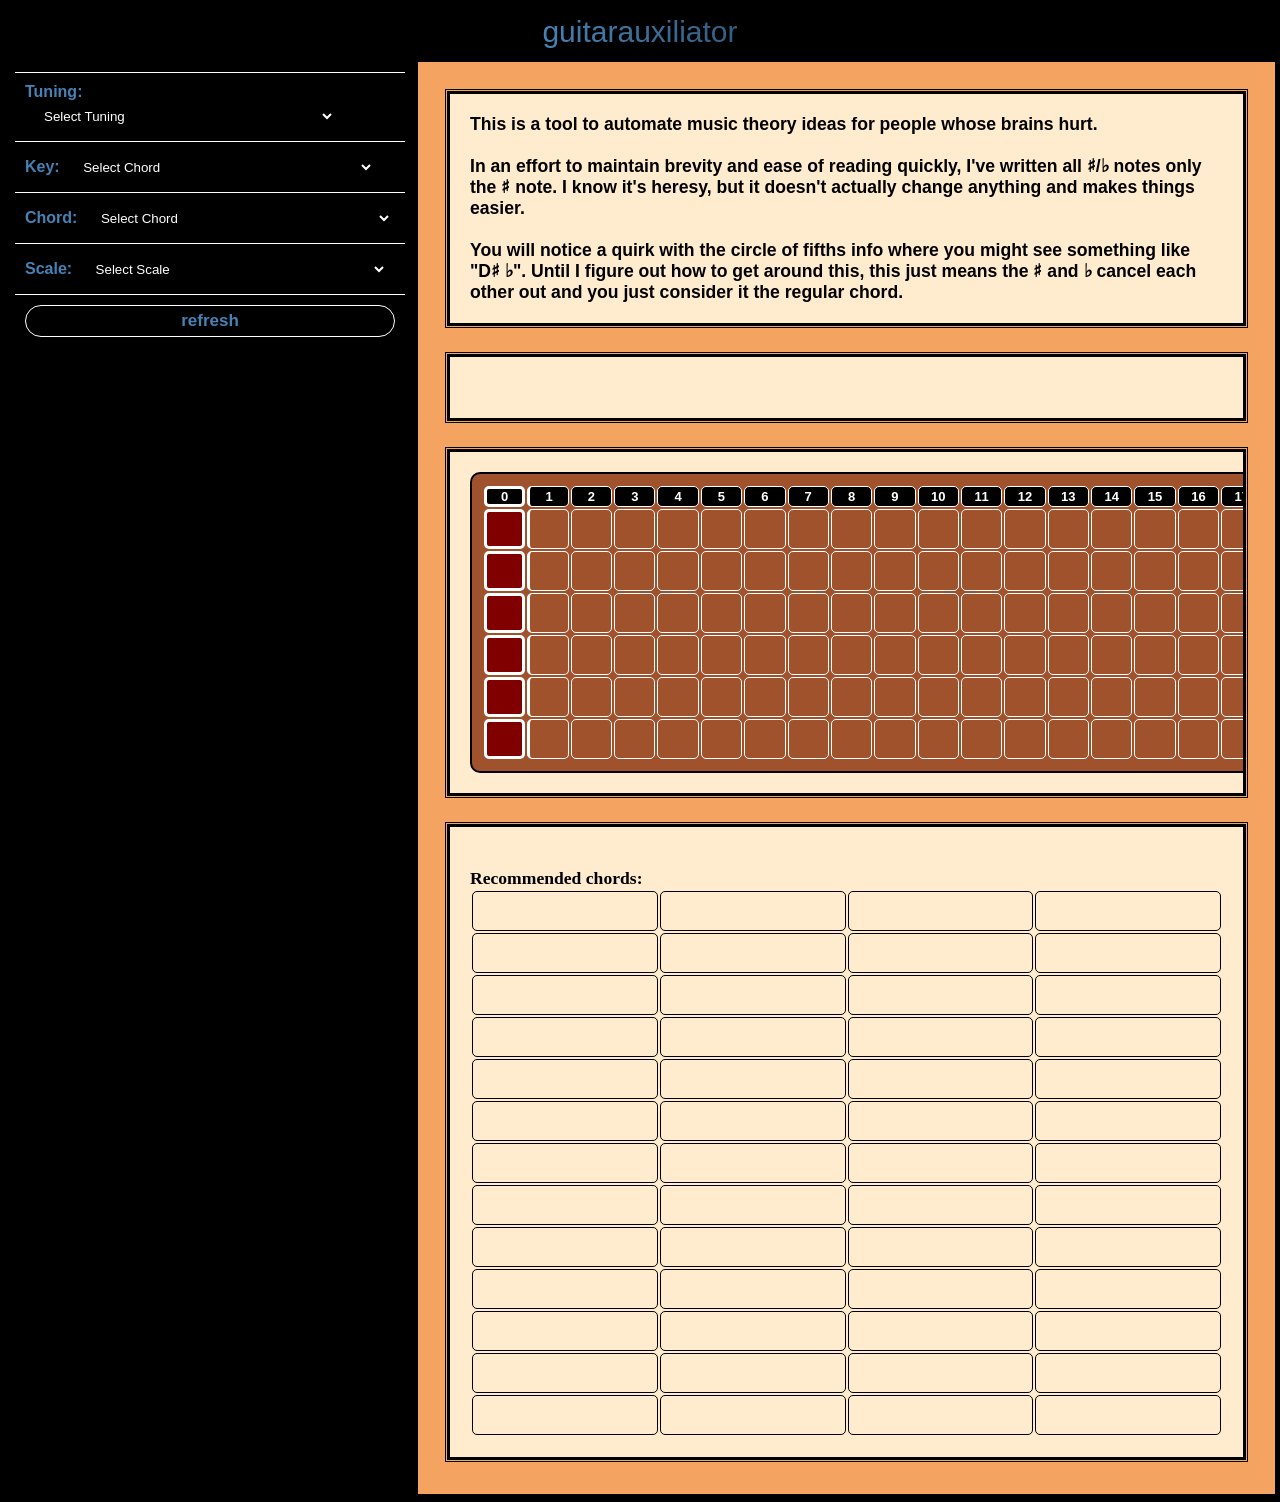
==== commit 04b5d5ee: "Add files via upload" ====
--- a/index.html
+++ b/index.html
@@ -8,6 +8,7 @@
 		<meta name="description" content="A music theory tool for guitarists">
 		<link href="https://www.w3schools.com/w3css/5/w3.css" rel="stylesheet" type="text/css" media="all">
 		<link href="index.css" rel="stylesheet">
+		<link rel="icon" type="image/x-icon" href="/favicon.ico">
 	</head>
 
 	<body>
@@ -16,8 +17,8 @@
 			<div class="sidebar">
 				<ul>
 					<li id="sidebaritem">
-						Tuning:
-						<select id="tuning" onchange="sndForm()">
+						<label for="mytuningchoice" style="font-weight: bold; color: steelblue;">Tuning:</label>
+						<select name="mytuningchoice" id="tuning" onchange="sndForm()">
 							<option value="" selected disabled>Select Tuning</option>
 							<option value="tstd">Standard</option>
 							<option value="tuna">A</option>
@@ -192,8 +193,8 @@
 						</select>
 					</li>
 					<li id="sidebaritem">
-						Chord:
-						<select id="key" onchange="sndFormChord()">
+						<label for="mykeychoice" style="font-weight: bold; color: steelblue;">Key:</label>
+						<select name="mykeychoice" id="key" onchange="sndFormChord()">
 							<option value="" selected disabled>Select Chord</option>
 							<option value="C">C</option>
 							<option value="Csharp">C#</option>
@@ -210,109 +211,117 @@
 						</select>
 					</li>
 					<li id="sidebaritem">
-						Type:
-						<select id="chordstyle" onchange="sndFormChordType()">
-							<option value="" selected disabled>Select Type</option>
-							<option value="maj" id="chmaj">Major</option>
-							<option value="min" id="chmin">Minor</option>
-							<option value="sus2" id="chsus2">Suspended 2nd</option>
-							<option value="aug" id="chaug">Augmented</option>
-							<option value="dim" id="chdim">Diminished</option>
-							<option value="aug4" id="chaug4">Augmented 4th</option>
-							<option value="flat5" id="chflat5">Flat 5th</option>
-							<option value="maj7" id="chmaj7">Major 7th</option>
-							<option value="maj7sus4" id="chmaj7sus4">Major 7 Suspended 4</option>
-							<option value="majadd9" id="chmajadd9">Major Add 9</option>
-							<option value="majadds9" id="chmajadds9">Major Add &sharp;9</option>
-							<option value="majaddb9" id="chmajaddb9">Major Add &flat;9</option>
-							<option value="majadd11" id="chmajadd11">Major Add 11</option>
-							<option value="majadds11" id="chmajadds11">Major Add &sharp;11</option>
-							<option value="dom7" id="chdom7">Dominant 7th</option>
-							<option value="min7" id="chmin7">Minor 7th</option>
-							<option value="min7sus4" id="chmin7sus4">Minor 7 Suspended 4</option>
-							<option value="minadd9" id="chminadd9">Minor Add 9</option>
-							<option value="minadd11" id="chminadd11">Minor Add 11</option>
-							<option value="minmaj7" id="chminmaj7">Minor-Major 7th</option>
-							<option value="sus2addb13" id="chsus2addb13">Suspended 2 Add &flat;13</option>
-							<option value="augmaj7" id="chaugmaj7">Augmented Major 7th</option>
-							<option value="aug7" id="chaug7">Augmented 7th</option>
-							<option value="halfdim" id="chhalfdim">Half Diminished</option>
-							<option value="dim7" id="chdim7">Diminished 7th</option>
-							<option value="dimadd9" id="chdimadd9">Diminished Add 9</option>
-							<option value="dimaddb9" id="chdimaddb9">Diminished Add &flat;9</option>
-							<option value="aug4add7" id="chaug4add7">Augmented 4th Add 7th</option>
-							<option value="aug4addb7" id="chaug4addb7">Augmented 4th Add &flat;7th</option>
-							<option value="dom7b5" id="chdom7b5">Dominant 7th &flat;5</option>
-							<option value="b5add9" id="chb5add9">&flat;5 Add 9</option>
-							<option value="b5adds9" id="chb5adds9">&flat;5 Add &sharp;9</option>
-							<option value="maj9" id="chmaj9">Major 9</option>
-							<option value="majs9" id="chmajs9">Major &sharp;9</option>
-							<option value="maj7add11" id="chmaj7add11">Major 7 Add 11</option>
-							<option value="maj7adds11" id="chmaj7adds11">Major 7 Add &sharp;11</option>
-							<option value="maj7addb13" id="chmaj7addb13">Major 7 Add &flat;13</option>
-							<option value="maj7aug4add13" id="chmaj7aug4add13">Major 7 Augmented 4th Add 13</option>
-							<option value="majadd9add11" id="chmajadd9add11">Major Add 9 Add 11</option>
-							<option value="majaddb9add11" id="chmajaddb9add11">Major Add &flat;9 Add 11</option>
-							<option value="majadd9adds11" id="chmajadd9adds11">Major Add 9 Add &sharp;11</option>
-							<option value="majaddb9adds11" id="chmajaddb9adds11">Major Add &flat;9 Add &sharp;11</option>
-							<option value="majadds9adds11" id="chmajadds9adds11">Major Add &sharp;9 Add &sharp;11</option>
-							<option value="majadd9addb13" id="chmajadd9addb13">Major Add 9 Add &flat;13</option>
-							<option value="dom9" id="chdom9">Dominant 9</option>
-							<option value="domb9" id="chdomb9">Dominant &flat;9</option>
-							<option value="doms9" id="chdoms9">Dominant &sharp;9</option>
-							<option value="doms9b5" id="chdoms9b5">Dominant &sharp;9 &flat;5</option>
-							<option value="dom7adds11" id="chdom7adds11">Dominant 7 Add &sharp;11</option>
-							<option value="dom7add13" id="chdom7add13">Dominant 7 Add 13</option>
-							<option value="dom7addb13" id="chdom7addb13">Dominant 7 Add &flat;13</option>
-							<option value="dom9b5" id="chdom9b5">Dominant 9 &flat;5</option>
-							<option value="dom7add11" id="chdom7add11">Dominant 7 Add 11</option>
-							<option value="min7add11" id="chmin7add11">Minor 7 Add 11</option>
-							<option value="min7adds11" id="chmin7adds11">Minor 7 Add &sharp;11</option>
-							<option value="min7aug4add13" id="chmin7aug4add13">Minor 7 Augmented 4th Add 13</option>
-							<option value="min9" id="chmin9">Minor 9</option>
-							<option value="minadd9add11" id="chminadd9add11">Minor Add 9 Add 11</option>
-							<option value="minadd9adds11" id="chminadd9adds11">Minor Add 9 Add &sharp;11</option>
-							<option value="minaddb9adds11" id="chminaddb9adds11">Minor Add &flat;9 Add &sharp;11</option>
-							<option value="minmaj7add11" id="chminmaj7add11">Minor-Major 7 Add 11</option>
-							<option value="minmaj7adds11" id="chminmaj7adds11">Minor-Major 7 Add &sharp;11</option>
-							<option value="minmaj9" id="chminmaj9">Minor-Major 9</option>
-							<option value="augminmaj7add13" id="chaugminmaj7add13">Augmented Minor-Major 7 Add 13</option>
-							<option value="halfdim9" id="chhalfdim9">Half Diminished 9th</option>
-							<option value="halfdim7add11" id="chhalfdim7add11">Half Diminished 7th Add 11</option>
-							<option value="dimb9" id="chdimb9">Diminished &flat;9</option>
-							<option value="maj9b5" id="chmaj9b5">Major 9 &flat;5</option>
-							<option value="majs9addb13" id="chmajs9addb13">Major &sharp;9 Add &flat;13</option>
-							<option value="majs11s9" id="chmajs11s9">Major &sharp;11 &sharp;9</option>
-							<option value="maj11" id="chmaj11">Major 11</option>
-							<option value="majs11" id="chmajs11">Major &sharp;11</option>
-							<option value="maj9addb13" id="chmaj9addb13">Major 9 Add &flat;13</option>
-							<option value="mins11" id="chmins11">Minor &sharp;11</option>
-							<option value="min9add13" id="chmin9add13">Minor 9 Add 13</option>
-							<option value="min11" id="chmin11">Minor 11</option>
-							<option value="minb9add13" id="chminb9add13">Minor &flat;9 Add 13</option>
-							<option value="doms11b9" id="chdoms11b9">Dominant &sharp;11 &flat;9</option>
-							<option value="doms9b5add13" id="chdoms9b5add13">Dominant &sharp;9 &flat;5 Add 13</option>
-							<option value="doms11" id="chdoms11">Dominant &sharp;11</option>
-							<option value="dom9addb13" id="chdom9addb13">Dominant 9 Add &flat;13</option>
-							<option value="dom9b5addb13" id="chdom9b5addb13">Dominant 9 &flat;5 Add &flat;13</option>
-							<option value="dom11b9" id="chdom11b9">Dominant 11 &flat;9</option>
-							<option value="dom11" id="chdom11">Dominant 11</option>
-							<option value="minmaj11" id="chminmaj11">Minor-Major 11</option>
-							<option value="minmajs11" id="chminmajs11">Minor-Major &sharp;11</option>
-							<option value="augminmaj9add13" id="chaugminmaj9add13">Augmented Minor-Major 9 Add 13</option>
-							<option value="halfdim9add13" id="chhalfdim9add13">Half Diminished 9 Add 13</option>
-							<option value="halfdim11" id="chhalfdim11">Half Diminished 11</option>
-							<option value="dim11" id="chdim11">Diminished 11</option>
+						<label for="mychordchoice" style="font-weight: bold; color: steelblue;">Chord:</label>
+						<select name="mychordchoice" id="chordstyle" onchange="sndFormChordType()">
+							<option value="" selected disabled>Select Chord</option>
+							<optgroup label="3 Note Chords">
+								<option value="maj" id="chmaj">Major</option>
+								<option value="min" id="chmin">Minor</option>
+								<option value="sus2" id="chsus2">Suspended 2nd</option>
+								<option value="aug" id="chaug">Augmented</option>
+								<option value="dim" id="chdim">Diminished</option>
+								<option value="aug4" id="chaug4">Augmented 4th</option>
+								<option value="flat5" id="chflat5">Flat 5th</option>
+							</optgroup>
+							<optgroup label="4 Note Chords">
+								<option value="maj7" id="chmaj7">Major 7th</option>
+								<option value="maj7sus4" id="chmaj7sus4">Major 7 Suspended 4</option>
+								<option value="majadd9" id="chmajadd9">Major Add 9</option>
+								<option value="majadds9" id="chmajadds9">Major Add &sharp;9</option>
+								<option value="majaddb9" id="chmajaddb9">Major Add &flat;9</option>
+								<option value="majadd11" id="chmajadd11">Major Add 11</option>
+								<option value="majadds11" id="chmajadds11">Major Add &sharp;11</option>
+								<option value="dom7" id="chdom7">Dominant 7th</option>
+								<option value="min7" id="chmin7">Minor 7th</option>
+								<option value="min7sus4" id="chmin7sus4">Minor 7 Suspended 4</option>
+								<option value="minadd9" id="chminadd9">Minor Add 9</option>
+								<option value="minadd11" id="chminadd11">Minor Add 11</option>
+								<option value="minmaj7" id="chminmaj7">Minor-Major 7th</option>
+								<option value="sus2addb13" id="chsus2addb13">Suspended 2 Add &flat;13</option>
+								<option value="augmaj7" id="chaugmaj7">Augmented Major 7th</option>
+								<option value="aug7" id="chaug7">Augmented 7th</option>
+								<option value="halfdim" id="chhalfdim">Half Diminished</option>
+								<option value="dim7" id="chdim7">Diminished 7th</option>
+								<option value="dimadd9" id="chdimadd9">Diminished Add 9</option>
+								<option value="dimaddb9" id="chdimaddb9">Diminished Add &flat;9</option>
+								<option value="aug4add7" id="chaug4add7">Augmented 4th Add 7th</option>
+								<option value="aug4addb7" id="chaug4addb7">Augmented 4th Add &flat;7th</option>
+								<option value="dom7b5" id="chdom7b5">Dominant 7th &flat;5</option>
+								<option value="b5add9" id="chb5add9">&flat;5 Add 9</option>
+								<option value="b5adds9" id="chb5adds9">&flat;5 Add &sharp;9</option>
+							</optgroup>
+							<optgroup label="5 Note Chords">
+								<option value="maj9" id="chmaj9">Major 9</option>
+								<option value="majs9" id="chmajs9">Major &sharp;9</option>
+								<option value="maj7add11" id="chmaj7add11">Major 7 Add 11</option>
+								<option value="maj7adds11" id="chmaj7adds11">Major 7 Add &sharp;11</option>
+								<option value="maj7addb13" id="chmaj7addb13">Major 7 Add &flat;13</option>
+								<option value="maj7aug4add13" id="chmaj7aug4add13">Major 7 Augmented 4th Add 13</option>
+								<option value="majadd9add11" id="chmajadd9add11">Major Add 9 Add 11</option>
+								<option value="majaddb9add11" id="chmajaddb9add11">Major Add &flat;9 Add 11</option>
+								<option value="majadd9adds11" id="chmajadd9adds11">Major Add 9 Add &sharp;11</option>
+								<option value="majaddb9adds11" id="chmajaddb9adds11">Major Add &flat;9 Add &sharp;11</option>
+								<option value="majadds9adds11" id="chmajadds9adds11">Major Add &sharp;9 Add &sharp;11</option>
+								<option value="majadd9addb13" id="chmajadd9addb13">Major Add 9 Add &flat;13</option>
+								<option value="dom9" id="chdom9">Dominant 9</option>
+								<option value="domb9" id="chdomb9">Dominant &flat;9</option>
+								<option value="doms9" id="chdoms9">Dominant &sharp;9</option>
+								<option value="doms9b5" id="chdoms9b5">Dominant &sharp;9 &flat;5</option>
+								<option value="dom7adds11" id="chdom7adds11">Dominant 7 Add &sharp;11</option>
+								<option value="dom7add13" id="chdom7add13">Dominant 7 Add 13</option>
+								<option value="dom7addb13" id="chdom7addb13">Dominant 7 Add &flat;13</option>
+								<option value="dom9b5" id="chdom9b5">Dominant 9 &flat;5</option>
+								<option value="dom7add11" id="chdom7add11">Dominant 7 Add 11</option>
+								<option value="min7add11" id="chmin7add11">Minor 7 Add 11</option>
+								<option value="min7adds11" id="chmin7adds11">Minor 7 Add &sharp;11</option>
+								<option value="min7aug4add13" id="chmin7aug4add13">Minor 7 Augmented 4th Add 13</option>
+								<option value="min9" id="chmin9">Minor 9</option>
+								<option value="minadd9add11" id="chminadd9add11">Minor Add 9 Add 11</option>
+								<option value="minadd9adds11" id="chminadd9adds11">Minor Add 9 Add &sharp;11</option>
+								<option value="minaddb9adds11" id="chminaddb9adds11">Minor Add &flat;9 Add &sharp;11</option>
+								<option value="minmaj7add11" id="chminmaj7add11">Minor-Major 7 Add 11</option>
+								<option value="minmaj7adds11" id="chminmaj7adds11">Minor-Major 7 Add &sharp;11</option>
+								<option value="minmaj9" id="chminmaj9">Minor-Major 9</option>
+								<option value="augminmaj7add13" id="chaugminmaj7add13">Augmented Minor-Major 7 Add 13</option>
+								<option value="halfdim9" id="chhalfdim9">Half Diminished 9th</option>
+								<option value="halfdim7add11" id="chhalfdim7add11">Half Diminished 7th Add 11</option>
+								<option value="dimb9" id="chdimb9">Diminished &flat;9</option>
+								<option value="maj9b5" id="chmaj9b5">Major 9 &flat;5</option>
+							</optgroup>
+							<optgroup label="6 Note Chords:">
+								<option value="majs9addb13" id="chmajs9addb13">Major &sharp;9 Add &flat;13</option>
+								<option value="majs11s9" id="chmajs11s9">Major &sharp;11 &sharp;9</option>
+								<option value="maj11" id="chmaj11">Major 11</option>
+								<option value="majs11" id="chmajs11">Major &sharp;11</option>
+								<option value="maj9addb13" id="chmaj9addb13">Major 9 Add &flat;13</option>
+								<option value="mins11" id="chmins11">Minor &sharp;11</option>
+								<option value="min9add13" id="chmin9add13">Minor 9 Add 13</option>
+								<option value="min11" id="chmin11">Minor 11</option>
+								<option value="minb9add13" id="chminb9add13">Minor &flat;9 Add 13</option>
+								<option value="doms11b9" id="chdoms11b9">Dominant &sharp;11 &flat;9</option>
+								<option value="doms9b5add13" id="chdoms9b5add13">Dominant &sharp;9 &flat;5 Add 13</option>
+								<option value="doms11" id="chdoms11">Dominant &sharp;11</option>
+								<option value="dom9addb13" id="chdom9addb13">Dominant 9 Add &flat;13</option>
+								<option value="dom9b5addb13" id="chdom9b5addb13">Dominant 9 &flat;5 Add &flat;13</option>
+								<option value="dom11b9" id="chdom11b9">Dominant 11 &flat;9</option>
+								<option value="dom11" id="chdom11">Dominant 11</option>
+								<option value="minmaj11" id="chminmaj11">Minor-Major 11</option>
+								<option value="minmajs11" id="chminmajs11">Minor-Major &sharp;11</option>
+								<option value="augminmaj9add13" id="chaugminmaj9add13">Augmented Minor-Major 9 Add 13</option>
+								<option value="halfdim9add13" id="chhalfdim9add13">Half Diminished 9 Add 13</option>
+								<option value="halfdim11" id="chhalfdim11">Half Diminished 11</option>
+								<option value="dim11" id="chdim11">Diminished 11</option>
+							</optgroup>
 						</select>
 					</li>
 					<li id="sidebaritem">
-						Scale: 
-						<select id="scalechoice" onchange="sndFormScale()">
+						<label for="myscalechoice" style="font-weight: bold; color: steelblue;">Scale:</label>
+						<select name="myscalechoice" id="scalechoice" onchange="sndFormScale()">
 							<option value="" selected disabled>Select Scale</option>
 							<option value="ionian" id="scionian">Ionian / Major</option>
-						<!--<option value="lydiandom" id="sclydiandom">Lydian Dominant</option>
-							<option value="aeolian" id="scaeolian">Aeolian Mode</option>
-							<option value="algerian" id="scalgerian">Algerian</option>-->
+							<option value="aeolian" id="scaeolian">Aeolian</option>
+							<option value="algerian" id="scalgerian">Algerian</option>
+							<option value="altered" id="scaltered">Altered</option>
 						</select>
 					<li id="sidebaritem">
 						<button style="padding: 5px;" onclick="sndRefresh()">refresh</button>
@@ -504,76 +513,82 @@
 				Recommended chords:<br>
 				<table>
 					<tr>
-						<td id="scalestyle"><span id="scale1"></span></td>
-						<td id="scalestyle"><span id="scale2"></span></td>
-						<td id="scalestyle"><span id="scale3"></span></td>
-						<td id="scalestyle"><span id="scale4"></span></td>
-					</tr>
-					<tr>
-						<td id="scalestyle"><span id="scale5"></span></td>
-						<td id="scalestyle"><span id="scale6"></span></td>
-						<td id="scalestyle"><span id="scale7"></span></td>
-						<td id="scalestyle"><span id="scale8"></span></td>
-					</tr>
-					<tr>
-						<td id="scalestyle"><span id="scale9"></span></td>
-						<td id="scalestyle"><span id="scale10"></span></td>
-						<td id="scalestyle"><span id="scale11"></span></td>
-						<td id="scalestyle"><span id="scale12"></span></td>
-					</tr>
-					<tr>
-						<td id="scalestyle"><span id="scale13"></span></td>
-						<td id="scalestyle"><span id="scale14"></span></td>
-						<td id="scalestyle"><span id="scale15"></span></td>
-						<td id="scalestyle"><span id="scale16"></span></td>
-					</tr>
-					<tr>
-						<td id="scalestyle"><span id="scale17"></span></td>
-						<td id="scalestyle"><span id="scale18"></span></td>
-						<td id="scalestyle"><span id="scale19"></span></td>
-						<td id="scalestyle"><span id="scale20"></span></td>
-					</tr>
-					<tr>
-						<td id="scalestyle"><span id="scale21"></span></td>
-						<td id="scalestyle"><span id="scale22"></span></td>
-						<td id="scalestyle"><span id="scale23"></span></td>
-						<td id="scalestyle"><span id="scale24"></span></td>
-					</tr>
-					<tr>
-						<td id="scalestyle"><span id="scale25"></span></td>
-						<td id="scalestyle"><span id="scale26"></span></td>
-						<td id="scalestyle"><span id="scale27"></span></td>
-						<td id="scalestyle"><span id="scale28"></span></td>
-					</tr>
-					<tr>
-						<td id="scalestyle"><span id="scale29"></span></td>
-						<td id="scalestyle"><span id="scale30"></span></td>
-						<td id="scalestyle"><span id="scale31"></span></td>
-						<td id="scalestyle"><span id="scale32"></span></td>
-					</tr>
-					<tr>
-						<td id="scalestyle"><span id="scale33"></span></td>
-						<td id="scalestyle"><span id="scale34"></span></td>
-						<td id="scalestyle"><span id="scale35"></span></td>
-						<td id="scalestyle"><span id="scale36"></span></td>
-					</tr>
-					<tr>
-						<td id="scalestyle"><span id="scale37"></span></td>
-						<td id="scalestyle"><span id="scale38"></span></td>
-						<td id="scalestyle"><span id="scale39"></span></td>
-						<td id="scalestyle"><span id="scale40"></span></td>
-					</tr>
-					<tr>
-						<td id="scalestyle"><span id="scale41"></span></td>
-						<td id="scalestyle"><span id="scale42"></span></td>
-						<td id="scalestyle"><span id="scale43"></span></td>
-						<td id="scalestyle"><span id="scale44"></span></td>
-					</tr>
-					<tr>
-						<td id="scalestyle"><span id="scale45"></span></td>
-						<td id="scalestyle"><span id="scale46"></span></td>
-						<td id="scalestyle"><span id="scale47"></span></td>
-						<td id="scalestyle"><span id="scale48"></span></td>
+						<td class="scalestyle" id="scale1cell"><span id="scale1"></span></td>
+						<td class="scalestyle" id="scale2cell"><span id="scale2"></span></td>
+						<td class="scalestyle" id="scale3cell"><span id="scale3"></span></td>
+						<td class="scalestyle" id="scale4cell"><span id="scale4"></span></td>
+					</tr>
+					<tr>
+						<td class="scalestyle" id="scale5cell"><span id="scale5"></span></td>
+						<td class="scalestyle" id="scale6cell"><span id="scale6"></span></td>
+						<td class="scalestyle" id="scale7cell"><span id="scale7"></span></td>
+						<td class="scalestyle" id="scale8cell"><span id="scale8"></span></td>
+					</tr>
+					<tr>
+						<td class="scalestyle" id="scale9cell"><span id="scale9"></span></td>
+						<td class="scalestyle" id="scale10cell"><span id="scale10"></span></td>
+						<td class="scalestyle" id="scale11cell"><span id="scale11"></span></td>
+						<td class="scalestyle" id="scale12cell"><span id="scale12"></span></td>
+					</tr>
+					<tr>
+						<td class="scalestyle" id="scale13cell"><span id="scale13"></span></td>
+						<td class="scalestyle" id="scale14cell"><span id="scale14"></span></td>
+						<td class="scalestyle" id="scale15cell"><span id="scale15"></span></td>
+						<td class="scalestyle" id="scale16cell"><span id="scale16"></span></td>
+					</tr>
+					<tr>
+						<td class="scalestyle" id="scale17cell"><span id="scale17"></span></td>
+						<td class="scalestyle" id="scale18cell"><span id="scale18"></span></td>
+						<td class="scalestyle" id="scale19cell"><span id="scale19"></span></td>
+						<td class="scalestyle" id="scale20cell"><span id="scale20"></span></td>
+					</tr>
+					<tr>
+						<td class="scalestyle" id="scale21cell"><span id="scale21"></span></td>
+						<td class="scalestyle" id="scale22cell"><span id="scale22"></span></td>
+						<td class="scalestyle" id="scale23cell"><span id="scale23"></span></td>
+						<td class="scalestyle" id="scale24cell"><span id="scale24"></span></td>
+					</tr>
+					<tr>
+						<td class="scalestyle" id="scale25cell"><span id="scale25"></span></td>
+						<td class="scalestyle" id="scale26cell"><span id="scale26"></span></td>
+						<td class="scalestyle" id="scale27cell"><span id="scale27"></span></td>
+						<td class="scalestyle" id="scale28cell"><span id="scale28"></span></td>
+					</tr>
+					<tr>
+						<td class="scalestyle" id="scale29cell"><span id="scale29"></span></td>
+						<td class="scalestyle" id="scale30cell"><span id="scale30"></span></td>
+						<td class="scalestyle" id="scale31cell"><span id="scale31"></span></td>
+						<td class="scalestyle" id="scale32cell"><span id="scale32"></span></td>
+					</tr>
+					<tr>
+						<td class="scalestyle" id="scale33cell"><span id="scale33"></span></td>
+						<td class="scalestyle" id="scale34cell"><span id="scale34"></span></td>
+						<td class="scalestyle" id="scale35cell"><span id="scale35"></span></td>
+						<td class="scalestyle" id="scale36cell"><span id="scale36"></span></td>
+					</tr>
+					<tr>
+						<td class="scalestyle" id="scale37cell"><span id="scale37"></span></td>
+						<td class="scalestyle" id="scale38cell"><span id="scale38"></span></td>
+						<td class="scalestyle" id="scale39cell"><span id="scale39"></span></td>
+						<td class="scalestyle" id="scale40cell"><span id="scale40"></span></td>
+					</tr>
+					<tr>
+						<td class="scalestyle" id="scale41cell"><span id="scale41"></span></td>
+						<td class="scalestyle" id="scale42cell"><span id="scale42"></span></td>
+						<td class="scalestyle" id="scale43cell"><span id="scale43"></span></td>
+						<td class="scalestyle" id="scale44cell"><span id="scale44"></span></td>
+					</tr>
+					<tr>
+						<td class="scalestyle" id="scale45cell"><span id="scale45"></span></td>
+						<td class="scalestyle" id="scale46cell"><span id="scale46"></span></td>
+						<td class="scalestyle" id="scale47cell"><span id="scale47"></span></td>
+						<td class="scalestyle" id="scale48cell"><span id="scale48"></span></td>
+					</tr>
+					<tr>
+						<td class="scalestyle" id="scale49cell"><span id="scale49"></span></td>
+						<td class="scalestyle" id="scale50cell"><span id="scale50"></span></td>
+						<td class="scalestyle" id="scale51cell"><span id="scale51"></span></td>
+						<td class="scalestyle" id="scale52cell"><span id="scale52"></span></td>
 					</tr>
 				</table>
 			</div>
--- a/index.css
+++ b/index.css
@@ -11,6 +11,12 @@
 	background: linear-gradient(to right, SteelBlue 0%, #325d81 100%);
 	-webkit-background-clip: text;
 	-webkit-text-fill-color: transparent;
+	transition: letter-spacing 2s;
+	}
+	
+#sitename:hover {
+	letter-spacing: 20px;
+	cursor: none;
 	}
 
 #sbbg {
@@ -146,7 +152,7 @@
 	display: none;
 	}
 	
-#scalestyle {
+.scalestyle {
 	color: black;
 	width: 200px;
 	text-align: left;
@@ -171,38 +177,37 @@
 	transition: 0.4s;
 	appearance: base-select;
 	height: 30px;
-	width: 200px;
+	width: 300px;
 	margin-left: 10px;
 	border: none;
 	}
 	
-	select:hover,
-select:focus {
-  background: MidnightBlue;
-}
+select:hover, select:focus {
+	background: MidnightBlue;
+	}
 	
 ::picker(select) {
-		appearance: base-select;
-		border: none;
+	appearance: base-select;
+	border: none;
 	}
 	
 option {
-  display: block;
-  justify-content: flex-start;
-  gap: 10px;
-  border: none;
-  background: #eeeeee;
-  padding: 5px;
-  color: black;
-  transition: 0.4s;
+	display: block;
+	justify-content: flex-start;
+	gap: 10px;
+	border: none;
+	background: #eeeeee;
+	padding: 5px;
+	color: black;
+	transition: 0.4s;
 }
 
 option:first-of-type {
-  border-radius: 5px 5px 0 0;
+	border-radius: 5px 5px 0 0;
 }
 
 option:last-of-type {
-  border-radius: 0 0 5px 5px;
+	border-radius: 0 0 5px 5px;
 }
 
 ::picker(select) {
@@ -396,18 +401,38 @@
 	grid-area: menu;
 	background-color: black;
 	color: white;
-	width: 320px;
+	width: 410px;
 	}
 	
 .behind div.container {
 	grid-area: content;
 	background-color: SandyBrown;
-	left: 320px;
 	right: 0px;
 	overflow: auto;
+	min-width: 500px;
 	}
 	
 .behind div.footer {
 	grid-area: footer;
 	text-align: center;
+	}
+	
+button {
+	background-color: black;
+	color: steelblue;
+	padding: 20px;
+	font-size: 17px;
+	border-radius: 18px;
+	width: 100%;
+	font-weight: bold;
+	font-family: Trebuchet MS, Tahoma, sans-serif;
+	border: 1px solid white;
+	transition: background-color 1s, color 1s, letter-spacing 1s;
+	}
+	
+button:hover {
+	background-color: antiquewhite;
+	color: black;
+	cursor: pointer;
+	letter-spacing: 10px;
 	}
